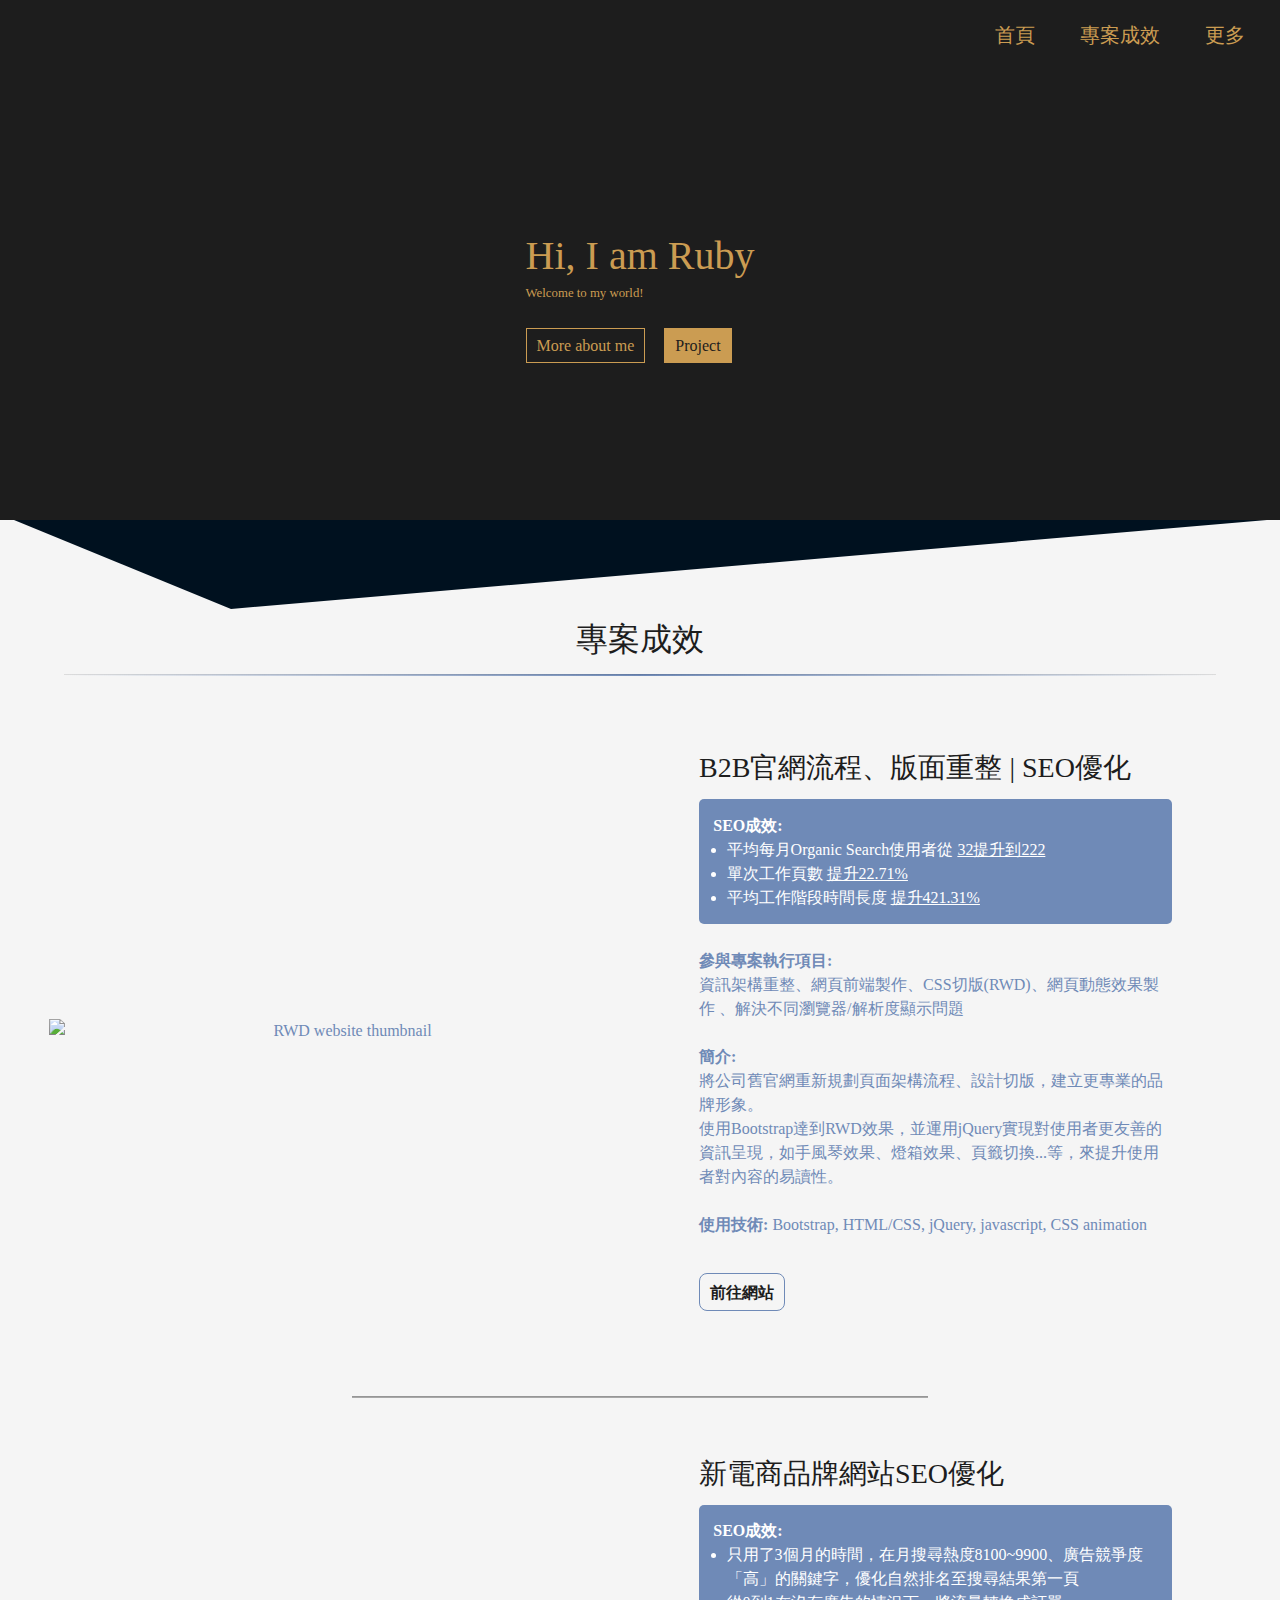
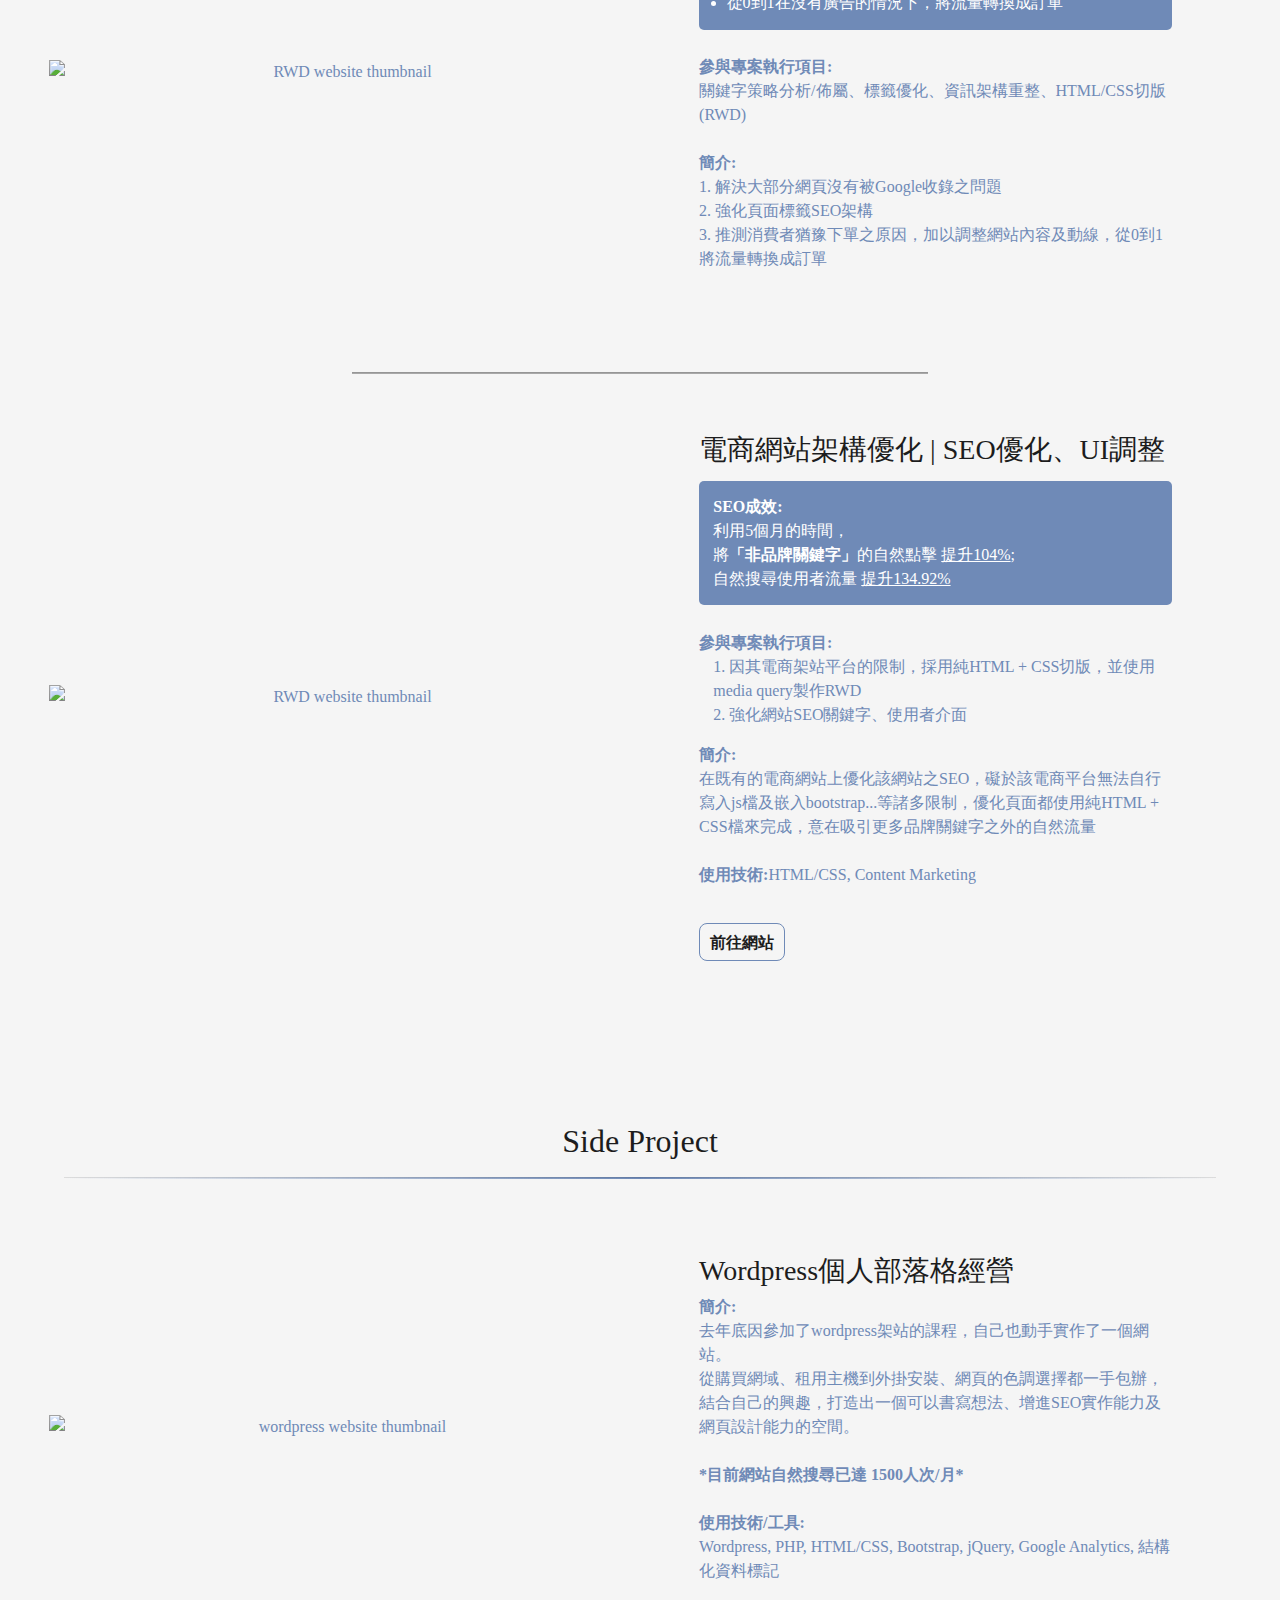
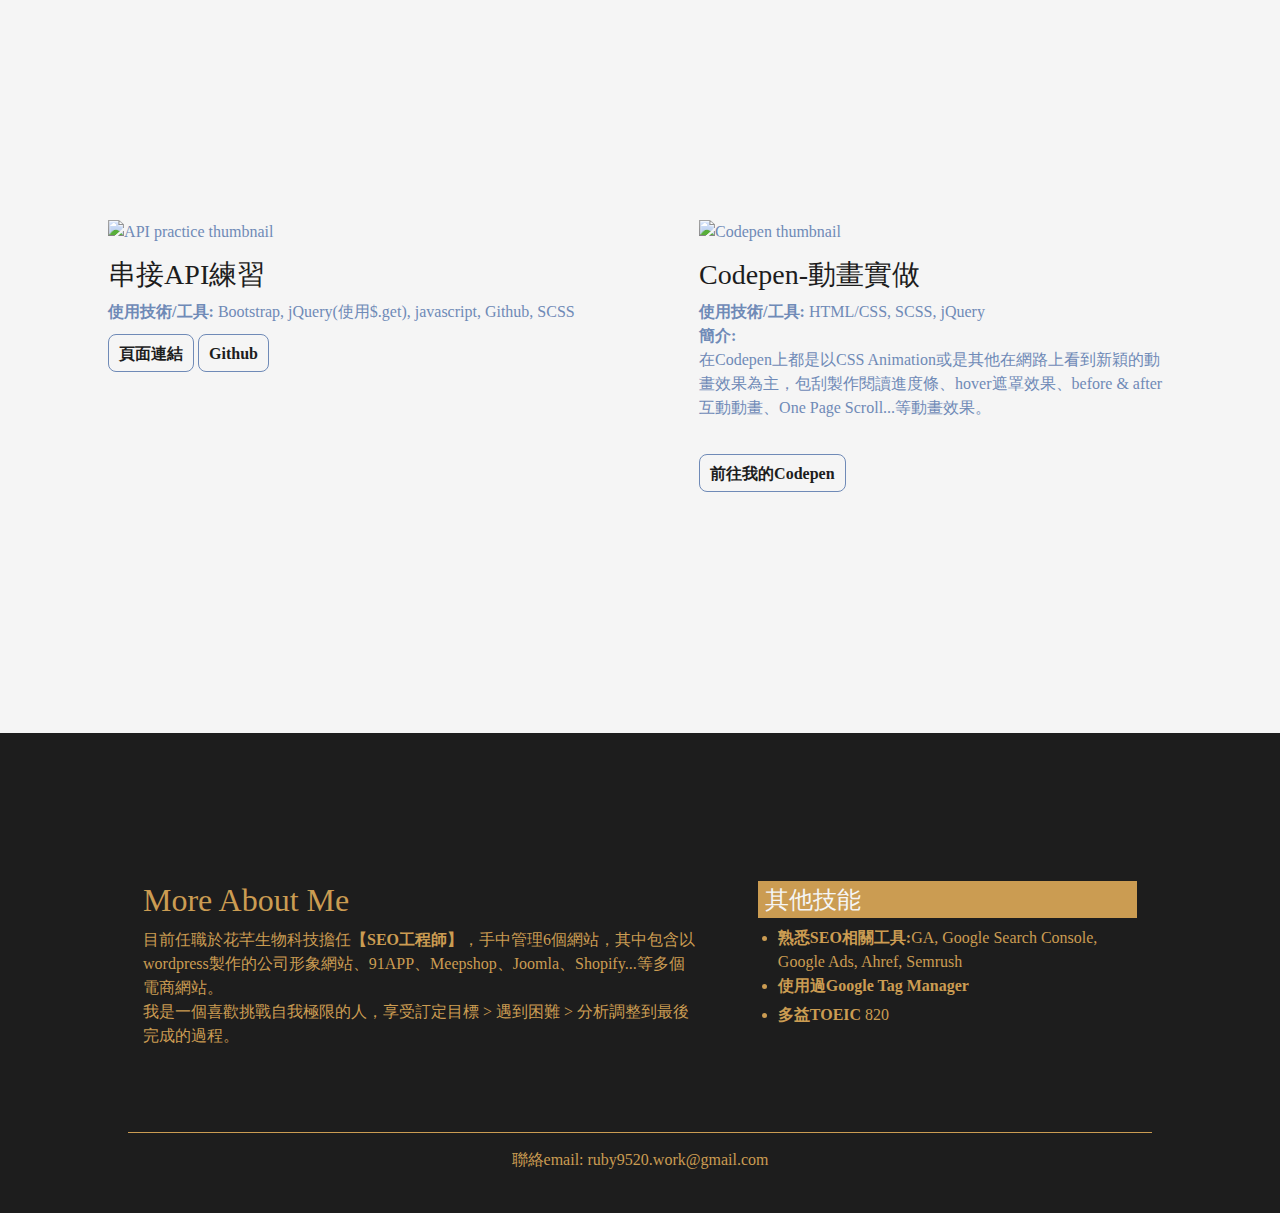
==== index.html @ 2014b1ea "shrink  content" ====
<!DOCTYPE html>
<html>
<meta name="viewport" content="width=device-width, initial-scale=1.0">
<link rel="stylesheet" href="https://cdnjs.cloudflare.com/ajax/libs/twitter-bootstrap/4.1.3/css/bootstrap.min.css">
<link rel="stylesheet" type="text/css" href="css/style.css">
<title>Ruby Kao's Porfolio</title>
<link rel="stylesheet" href="https://use.fontawesome.com/releases/v5.0.9/css/all.css"
	integrity="sha384-5SOiIsAziJl6AWe0HWRKTXlfcSHKmYV4RBF18PPJ173Kzn7jzMyFuTtk8JA7QQG1" crossorigin="anonymous">
</link>
<script src="https://ajax.googleapis.com/ajax/libs/jquery/3.5.1/jquery.min.js"></script>
<script src="js/custom.js"></script>

<body>
	<div class="wrap">
		<div class="navigation">
			<ul>
				<li><a href="#intro">首頁</a></li>
				<li><a href="#skill">專案成效</a></li>
				<li><a href="#more">更多</a></li>
			</ul>
		</div>
		<div class="intro" id="intro">
			<svg class="svg-snowscene" xmlns="http://www.w3.org/2000/svg">
				<line class="snow" />
				<line class="snow" />
				<line class="snow" />
				<line class="snow" />
				<line class="snow" />
				<line class="snow" />
				<line class="snow" />
				<line class="snow" />
				<line class="snow" />
				<line class="snow" />
				<line class="snow" />
				<line class="snow" />
				<line class="snow" />
				<line class="snow" />
				<line class="snow" />
				<line class="snow" />
				<line class="snow" />
				<line class="snow" />
				<line class="snow" />
				<line class="snow" />
				<line class="snow" />
				<line class="snow" />
				<line class="snow" />
				<line class="snow" />
				<line class="snow" />
				<line class="snow" />
				<line class="snow" />
			</svg>
			<div class="pic"></div>
			<div class="content" style="z-index:5">
				<h1>Hi, I am <span>Ruby</span></h1>
				<small>Welcome to my world!</small>
				<div class="link">
					<a href="#more"><span>More about me</span></a>
					<a href="#skill"><span>Project</span></a>
				</div>
			</div>
			<div class="moon">
				<!--<img src="/images/mooon.png" />-->
			</div>
			<!-- <div class="trees">
				<img src="https://drive.google.com/uc?export=view&id=1eEHWQuYigVOf29bkPdmq1z8I42WBnAN2"
					alt="tree backround">
			</div> -->
		</div>
		<!--intro-->
		<!--skill-->
		<div class="skill row" id="skill">
			<!-- <div class="col-11 content">
				<h2>RWD網站建置 + 優化網站SEO</h2>
				<p>建立專業品牌形象的同時,也為網站帶來免成本、源源不絕的自然流量<br>
				我畢業於資訊管理學系,擅長於網頁製作切版、SEO優化</p>
			</div> -->
			<div class="row content" id="skill_bar" style="display:none">
				<div class="col-12">
					<h2>What I Have</h2>
				</div>
				<div class="col-sm-5 col-12">
					<div class="bar">
						<span title="bootstrap">B</span>
						<p id="p70"></p>
					</div>
					<div class="bar">
						<img src="https://drive.google.com/uc?export=view&id=1cQY8saOLNlry12c_JN8yeNYkheTM68vD"
							title="jQuery" alt="jQuery">
						<p id="p60"></p>
					</div>
					<div class="bar">
						<div>
							<i class="fab fa-css3-alt fa-2x" title="CSS" alt="css"></i>
						</div>
						<p id="p90"></p>
					</div>
				</div>
				<div class="col-sm-5 col-12">
					<div class="bar">
						<i class="fab fa-sass fa-2x" title="sass" alt="sass"></i>
						<p id="p50"></p>
					</div>
					<div class="bar">
						<div>
							<i class="fab fa-html5 fa-2x" title="html" alt="html"></i>
						</div>
						<p id="p90"></p>
					</div>
					<div class="bar">
						<img src="https://drive.google.com/uc?export=view&id=1xqAI8NNq_5HVTmov6iXBwFODlbbINvsz"
							alt="photoshop" title="photoshop">
						<p id="p70"></p>
					</div>
				</div>
			</div>
			<div class="col-12 content_work">
				<h2>專案成效</h2><hr>
				<div class="row" style="margin-bottom:2vw">
					<div class="col-lg-6 col-12">
						<!-- 圖片使用前後對比的動畫 -->
						<img src="https://drive.google.com/uc?export=view&id=1fS3qbUk_LsowmMkGy8WUSXXCfYAPTStT" alt="RWD website thumbnail" />
					</div>
					<div class="col-lg-6 col-12 content">
						<h3>B2B官網流程、版面重整 | SEO優化</h3>
						<div class="effect">
							<p style="margin-bottom:0">
								<strong>SEO成效: </strong>
							</p>
							<ul style="padding:0 3%;margin-bottom:0">
								<li>平均每月Organic Search使用者從 <u>32提升到222</u></li>
								<li>單次工作頁數 <u>提升22.71%</u></li>
								<li>平均工作階段時間長度 <u>提升421.31%</u></li>
							</ul>
						</div>

						<p>
							<strong>參與專案執行項目:</strong><br>資訊架構重整、網頁前端製作、CSS切版(RWD)、網頁動態效果製作 、解決不同瀏覽器/解析度顯示問題<br><br>
							<strong>簡介:</strong><br>
							將公司舊官網重新規劃頁面架構流程、設計切版，建立更專業的品牌形象。<br>
							使用Bootstrap達到RWD效果，並運用jQuery實現對使用者更友善的資訊呈現，如手風琴效果、燈箱效果、頁籤切換...等，來提升使用者對內容的易讀性。<br><br>
							<strong>使用技術:</strong> Bootstrap, HTML/CSS, jQuery, javascript, CSS animation
						</p>
 
						<a href="http://www.ezdupe.com.tw" target="_blank">
							<strong class="learn_more">前往網站</strong>
						</a>
					</div>
				</div>
				<hr class="short-divider">
				<div class="row" style="margin-bottom:2vw">
					<div class="col-lg-6 col-12">
						<img src="https://drive.google.com/uc?export=view&id=1UqXOPgwE9AoYsWkCpGdVI1xWUAJ0nYq1" alt="RWD website thumbnail" />
					</div>
					<div class="col-lg-6 col-12 content">
						<h3>新電商品牌網站SEO優化</h3>
						<div class="effect">
							<p style="margin-bottom:0">
								<strong>SEO成效: </strong>
							</p>
							<ul style="padding:0 3%;margin-bottom:0">
								<li>只用了3個月的時間，在月搜尋熱度8100~9900、廣告競爭度「高」的關鍵字，優化自然排名至搜尋結果第一頁</li>
								<li>從0到1在沒有廣告的情況下，將流量轉換成訂單</u></li>
							</ul>
						</div>
	
						<p>
							<strong>參與專案執行項目:</strong><br>關鍵字策略分析/佈屬、標籤優化、資訊架構重整、HTML/CSS切版(RWD)<br><br>
							<strong>簡介:</strong><br>
							1. 解決大部分網頁沒有被Google收錄之問題<br>
							2. 強化頁面標籤SEO架構 <br>
							3. 推測消費者猶豫下單之原因，加以調整網站內容及動線，從0到1將流量轉換成訂單
						</p>
					</div>
				</div>
				<hr class="short-divider">
				<div class="row">
					<div class="col-lg-6 col-12">
						<img src="https://drive.google.com/uc?export=view&id=14E_yZvJTruKZ6ak-v1um09iQJBxdqure" alt="RWD website thumbnail" />
					</div>
					<div class="col-lg-6 col-12 content">
						<h3>電商網站架構優化 | SEO優化、UI調整 </h3>
						<div class="effect">
							<p style="margin-bottom:0">
								<strong>SEO成效:</strong><br>
								利用5個月的時間，<br>
								將<b>「非品牌關鍵字」</b>的自然點擊 <u>提升104%</u>;<br>
								自然搜尋使用者流量 <u>提升134.92%</u> 
							</p> 
						</div>

						<p style="margin-bottom:0">
							<strong>參與專案執行項目:</strong><br>
						</p>
						<p style="padding:0 3%">
							1. 因其電商架站平台的限制，採用純HTML + CSS切版，並使用media query製作RWD<br>
							2. 強化網站SEO關鍵字、使用者介面
						</p>
						<p>
							<strong>簡介:</strong><br>
							在既有的電商網站上優化該網站之SEO，礙於該電商平台無法自行寫入js檔及嵌入bootstrap...等諸多限制，優化頁面都使用純HTML + CSS檔來完成，意在吸引更多品牌關鍵字之外的自然流量<br><br>
							<strong>使用技術:</strong>HTML/CSS, Content Marketing<br>
						</p>

						<a href="https://goodgod.tw" target="_blank">
							<strong class="learn_more">前往網站</strong>
						</a>
					</div>
				</div>
			</div>
			<div class="col-12 content_work">
				<h2>Side Project</h2><hr>
				<div class="row">
					<div class="col-lg-6 col-12">
						<img src="https://drive.google.com/uc?export=view&id=1__Lt4PUfnlsXfzdTKdxazQhLukvqKjK5" alt="wordpress website thumbnail" />
					</div>
					<div class="col-lg-6 col-12 content">
						<h3>Wordpress個人部落格經營</h3>
						<p>
							<strong>簡介:</strong><br>
							去年底因參加了wordpress架站的課程，自己也動手實作了一個網站。<br>
							從購買網域、租用主機到外掛安裝、網頁的色調選擇都一手包辦，結合自己的興趣，打造出一個可以書寫想法、增進SEO實作能力及網頁設計能力的空間。
							<br><br>
							<strong>*目前網站自然搜尋已達 1500人次/月*</strong><br><br>
							<strong>使用技術/工具:</strong> <br>
							Wordpress, PHP, HTML/CSS, Bootstrap, jQuery, Google Analytics, 結構化資料標記 <br>
							<!-- <a href="https://search4labs.com" target="_blank"><strong class="learn_more">了解更多</strong></a> -->
						</p>
					</div>
				</div>
				<div class="row two_column">
					<div class="col-lg-6 col-md-12">
						<img src="https://drive.google.com/uc?export=view&id=1Q4RzWXE0jasQdRUBvQqr4Uk25t3JRcQs" alt="API practice thumbnail" />
						<div class="content">
							<h3>串接API練習</h3>
							<p>
								<strong>使用技術/工具:</strong>
								Bootstrap, jQuery(使用$.get), javascript, Github, SCSS
								<br>
								<a href="https://ruby9520.github.io/project_API_practice/" target="_blank">
									<strong class="learn_more">頁面連結</strong>
								</a>
								<a href="https://github.com/Ruby9520/project_API_practice" target="_blank">
									<strong class="learn_more">Github</strong>
								</a>
							</p>
						</div>
					</div>
					<div class="col-lg-6 col-md-12">
						<img src="https://drive.google.com/uc?export=view&id=1UPBiu5TI80p6tMGJPdDfFW9mWodDSyhj" alt="Codepen thumbnail">
						<div class="content">
							<h3>Codepen-動畫實做</h3>
							<p>
								<strong>使用技術/工具:</strong> 
								HTML/CSS, SCSS, jQuery<br>
								<strong>簡介:</strong><br>
								在Codepen上都是以CSS Animation或是其他在網路上看到新穎的動畫效果為主，包刮製作閱讀進度條、hover遮罩效果、before & after互動動畫、One Page Scroll...等動畫效果。<br>
								<br>
								<a href="https://codepen.io/Rog95" target="_blank">
									<strong class="learn_more">前往我的Codepen</strong>
								</a>
							</p>
						</div>
					</div>
				</div>
			</div>
		</div>
		<!--skill-->
		<div class="more row" id="more">
			<div class="col-md-7 content">
				<h2>More About Me</h2>
				<!-- 我是一個喜歡挑戰自我極限的人，享受訂定目標> 失敗> 調整到最後完成的過程，
				在大學時期我曾經從一個勝率只有40%的羽球比賽中，經過不斷的精進，將勝率提高到80%。
				<br>曾挑戰過單車環島、玉山前峰登頂，在每一次的挑戰中挑戰自己的極限。 -->
				目前任職於花芊生物科技擔任<b>【SEO工程師】</b>，手中管理6個網站，其中包含以wordpress製作的公司形象網站、91APP、Meepshop、Joomla、Shopify...等多個電商網站。
				<br>
				我是一個喜歡挑戰自我極限的人，享受訂定目標 > 遇到困難 > 分析調整到最後完成的過程。
			</div>
			<div class="col-md-5 content">
				<h4>其他技能</h4>
				<ul>
					<li><b>熟悉SEO相關工具:</b>GA, Google Search Console, Google Ads, Ahref, Semrush</li>
					<li><b>使用過Google Tag Manager</b></li>
					<li><b>多益TOEIC</b> 820</li>
				</ul>
			</div>
			<div class="col-12">
				<p>聯絡email: ruby9520.work@gmail.com</p>
			</div>
		</div>
	</div>
	<!--wrap-->
</body>

</html>
---- css/style.css ----
/* background: #011627;font-color:#8e6421;second background:#f5f5f5;font-hover:#690500; background_bottom:#6F8AB7*/
body {
  overflow-x: hidden; }

* {
  margin: 0;
  padding: 0;
  list-decoration: none;
  font-family: Lucida Console; }

.wrap {
  margin: 0;
  background: #1d1d1d;
  /*background:linear-gradient(to bottom, #568fa0, #001120 33%,  #001120 50%, #568fa0);*/ }

svg {
  position: absolute;
  top: 0;
  width: 100%;
  z-index: 1; }

a:hover {
  text-decoration: none !important; }

.navigation {
  color: #cb9c52;
  font-size: 20px;
  background-color: transparent;
  width: 100%;
  right: 0; }
  .navigation ul {
    text-align: right;
    margin-bottom: 0;
    margin-right: 15px; }
  .navigation li {
    margin: 20px;
    display: inline-block; }
    .navigation li:hover a:after, .navigation li:hover a:before {
      width: 100%; }
  .navigation a {
    color: #cb9c52;
    position: relative;
    padding: 5px 0; }
    .navigation a:hover {
      text-decoration: none;
      color: #cb9c52; }
    .navigation a:after, .navigation a:before {
      width: 0;
      content: "";
      height: 1px;
      background-color: #cb9c52;
      position: absolute;
      transition: width .2s; }
    .navigation a:before {
      top: 0;
      left: 0; }
    .navigation a:after {
      bottom: 0;
      right: 0; }

h1 {
  animation: slideIn-left 2s ease;
  white-space: nowrap;
  margin-bottom: 0px; }

small {
  animation: slideIn_right 2s ease;
  white-space: nowrap; }

.navigation.offtop {
  position: fixed;
  background: #1d1d1d;
  color: #cb9c52;
  height: 60px;
  z-index: 7;
  transition: .3s; }
  .navigation.offtop > ul {
    padding-top: 5px; }

.navigation.offtop a:hover {
  color: #ab987a; }

.intro {
  color: #cb9c52;
  display: flex;
  align-items: center;
  justify-content: center;
  min-height: 450px;
  width: 100%;
  position: relative;
  overflow: hidden; }
  .intro .link {
    margin-top: 30px; }
    .intro .link > a {
      margin-right: 15px;
      padding: 8px 10px;
      border: 1px solid #cb9c52;
      transition: all .5s;
      color: #cb9c52; }
      .intro .link > a:nth-of-type(2) {
        background: #cb9c52;
        color: #1d1d1d; }
      .intro .link > a:hover {
        box-shadow: 0px 0px 6px 1px #cb9c52 !important;
        transform: translateY(-5px); }
  .intro > .moon {
    position: fixed;
    left: 0;
    display: none;
    top: 200px;
    z-index: 0; }
    .intro > .moon:after {
      position: absolute;
      width: 200px;
      height: 200px;
      border-radius: 50%;
      content: "";
      background: #f5f5f5;
      box-shadow: 4px 4px 12px 4px #86bade80;
      left: -12px;
      animation: move 2s ease; }
  .intro > .trees {
    position: absolute;
    bottom: 0;
    max-height: 150px;
    width: 100%;
    z-index: 5; }
    .intro > .trees img {
      width: 100%; }

.skill {
  background: #f5f5f5;
  padding: 5%;
  display: flex;
  justify-content: space-around;
  text-align: center;
  position: relative;
  z-index: 2;
  padding-top: 100px; }
  .skill h2 {
    color: #1d1d1d; }
  .skill .bar {
    margin: 5px 0;
    align-items: flex-end;
    display: flex; }
    .skill .bar img, .skill .bar i, .skill .bar div {
      width: 40px;
      height: 32px; }
    .skill .bar:first-child span {
      width: 40px;
      height: 32px;
      font-size: 23px;
      border: 1px solid;
      border-radius: 8px; }
    .skill .bar p {
      display: inline-block;
      width: 0;
      height: 5px;
      background-color: #cb9c52;
      margin-left: 10px;
      border-radius: 5px; }
  .skill > .content_work {
    color: #6F8AB7; }
    .skill > .content_work .effect {
      width: 100%;
      border-radius: 5px;
      padding: 3%;
      color: #fff;
      margin: 0.5vw 0 2vw;
      background: #6F8AB7; }
    .skill > .content_work .two_column > div {
      flex-direction: column;
      align-items: flex-start;
      text-align: left;
      padding: 5% !important; }
      .skill > .content_work .two_column > div .content {
        width: 100%; }
      .skill > .content_work .two_column > div img {
        padding-bottom: 3%; }
    .skill > .content_work .short-divider {
      background: #a8a8a8;
      width: 50%;
      margin: auto; }
    .skill > .content_work > hr {
      height: 1px;
      background: linear-gradient(to right, rgba(0, 0, 0, 0), #6F8AB7, rgba(0, 0, 0, 0)); }
    .skill > .content_work > .row {
      margin-bottom: 8vw; }
      .skill > .content_work > .row > div {
        padding: 5% 0;
        width: 100%;
        display: flex;
        align-items: center; }
        .skill > .content_work > .row > div:nth-of-type(2) {
          padding: 5%; }
        .skill > .content_work > .row > div.content {
          text-align: left;
          flex-direction: column;
          justify-content: center;
          align-items: flex-start;
          text-align: left; }
          .skill > .content_work > .row > div.content a {
            display: block;
            margin-top: 10px; }
        .skill > .content_work > .row > div img {
          width: 100%; }
        .skill > .content_work > .row > div h3 {
          width: 100%;
          color: #1d1d1d; }
  .skill > .content {
    padding: 5vw 20px 8vw;
    margin: 50px auto;
    color: #6F8AB7; }
    .skill > .content:nth-child(2) {
      background: none;
      width: 100%;
      justify-content: center; }
      .skill > .content:nth-child(2) h2 {
        text-align: center;
        white-space: normal;
        margin-bottom: 30px;
        color: #1d1d1d; }
    .skill > .content:nth-child(3) {
      color: #6F8AB7;
      flex-direction: column;
      align-items: flex-start; }
      .skill > .content:nth-child(3) h2 {
        color: #1d1d1d; }
    .skill > .content > hr {
      height: 1px;
      background: linear-gradient(to right, rgba(0, 0, 0, 0), #6F8AB7, rgba(0, 0, 0, 0)); }
  .skill:after {
    content: "";
    position: absolute;
    top: 0px;
    border-top: solid 7vw #00111f;
    border-left: solid 17vw transparent;
    border-right: solid 81vw transparent; }

.more {
  padding: 10% 10% 2%;
  color: #cb9c52;
  display: flex;
  background: #1d1d1d;
  position: relative;
  z-index: 2; }
  .more .content {
    padding: 20px 30px; }
  .more img {
    max-width: 350px; }
  .more h4 {
    background: #cb9c52;
    color: #f5f5f5;
    padding: 5px 7px 3px; }
  .more ul {
    padding-left: 20px; }
    .more ul li:nth-of-type(odd) {
      margin-top: 5px; }
  .more .col-12 {
    margin-top: 5vw;
    text-align: center; }
    .more .col-12 > p {
      padding: 15px 5% 0;
      border-top: 1px solid #cb9c52; }

.learn_more {
  border: 1px solid #6F8AB7;
  border-radius: 8px;
  padding: 7px 10px 5px;
  color: #1d1d1d;
  display: inline-block;
  margin-top: 10px; }
  .learn_more:hover {
    color: #f5f5f5;
    background: #6F8AB7;
    border: none; }

.svg-snowscene {
  width: 100%;
  height: 100vh; }

.snow {
  animation-duration: 3s;
  animation-iteration-count: infinite;
  animation-timing-function: ease-out; }
  .snow:nth-child(2n) {
    animation-delay: 1.5s; }
  .snow:nth-child(3n) {
    animation-delay: 2.3s;
    animation-duration: 3.3s; }
  .snow:nth-child(4n) {
    animation-delay: 0.8s;
    animation-duration: 3.2s; }
  .snow:nth-child(5n) {
    animation-delay: 2s;
    animation-duration: 2s; }

/*animation*/
@keyframes snowing {
  0% {
    fill-opacity: 1; }
  100% {
    fill-opacity: 0;
    transform: translateX(50vw); } }
@keyframes slideIn-left {
  from {
    margin-right: -900px; }
  to {
    margin-left: 0; } }
@keyframes slideIn_right {
  from {
    margin-left: -900px; }
  to {
    margin-right: 0; } }
@keyframes move {
  0% {
    transform: translateY(200px); }
  100% {
    transform: translateY(0px); } }
@media screen and (max-width: 992px) {
  .skill > .content_work > .row > div {
    padding: 5%; } }

/*# sourceMappingURL=style.css.map */
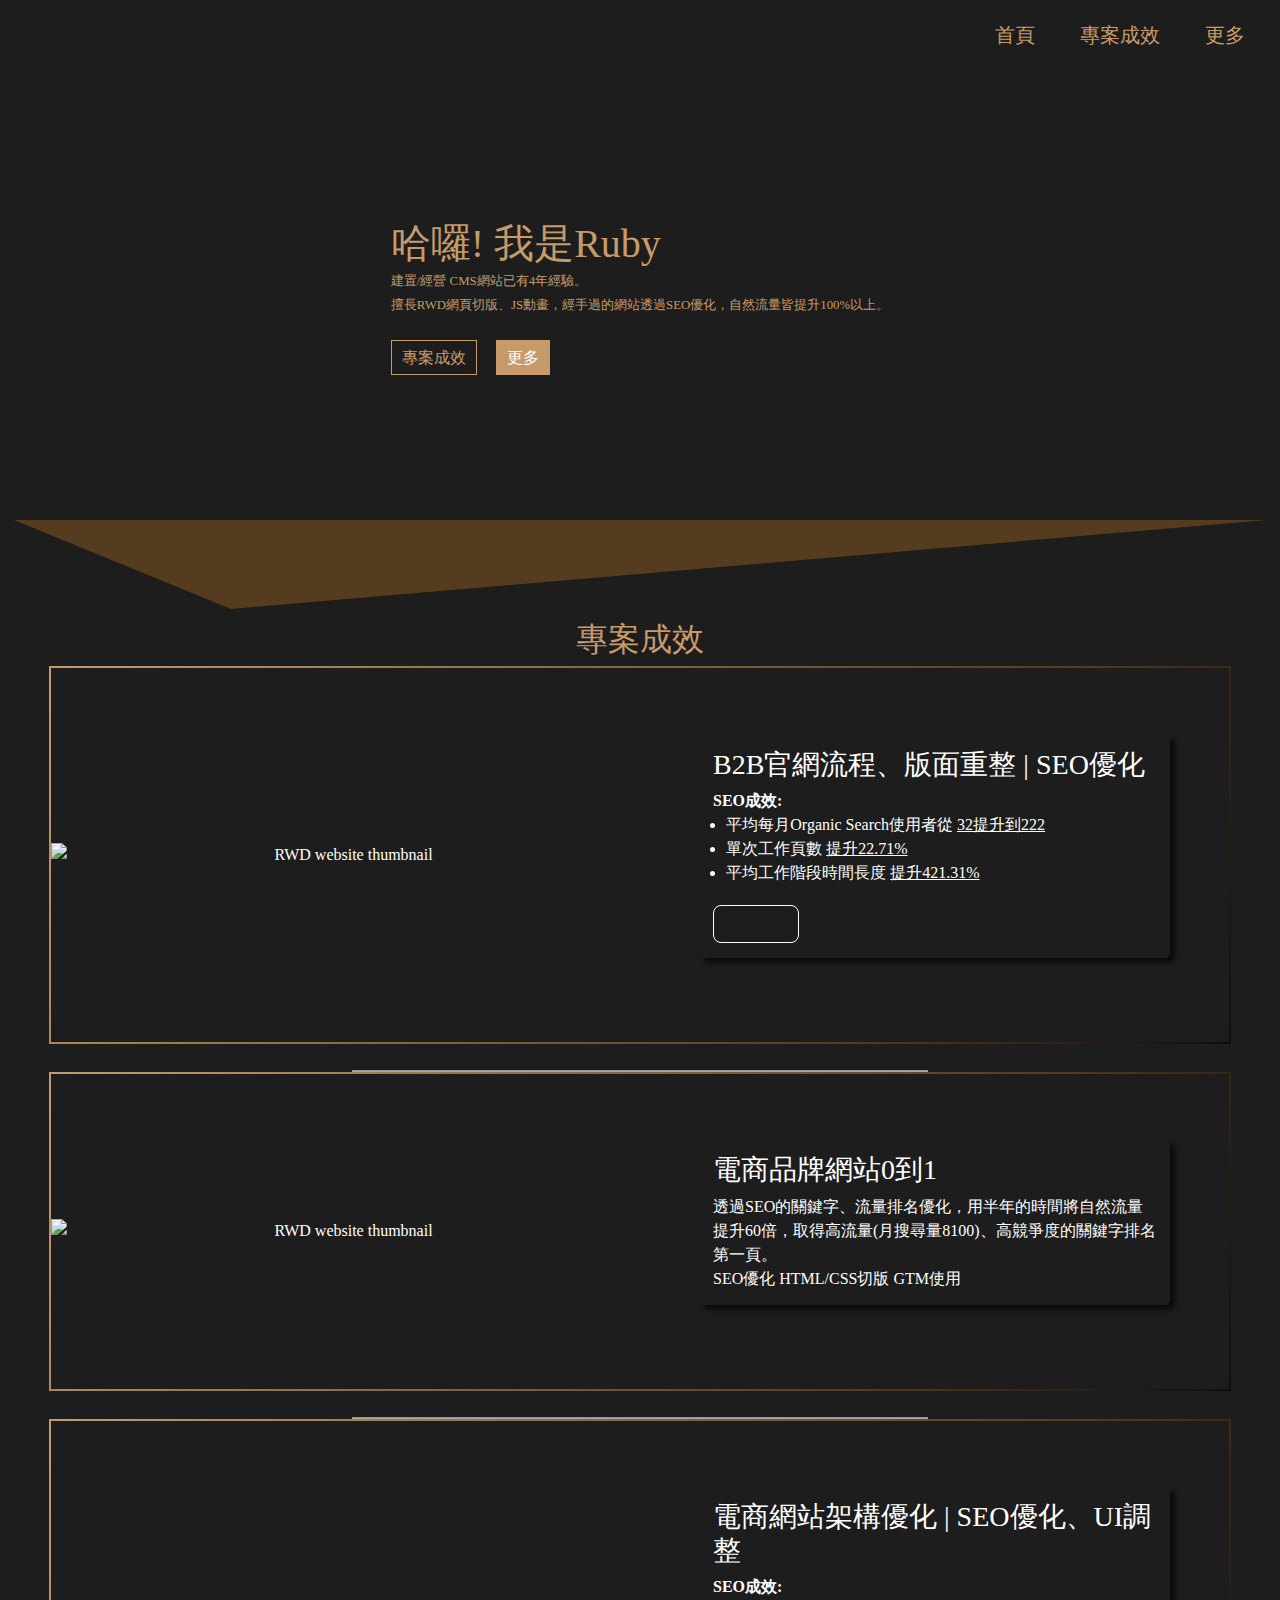
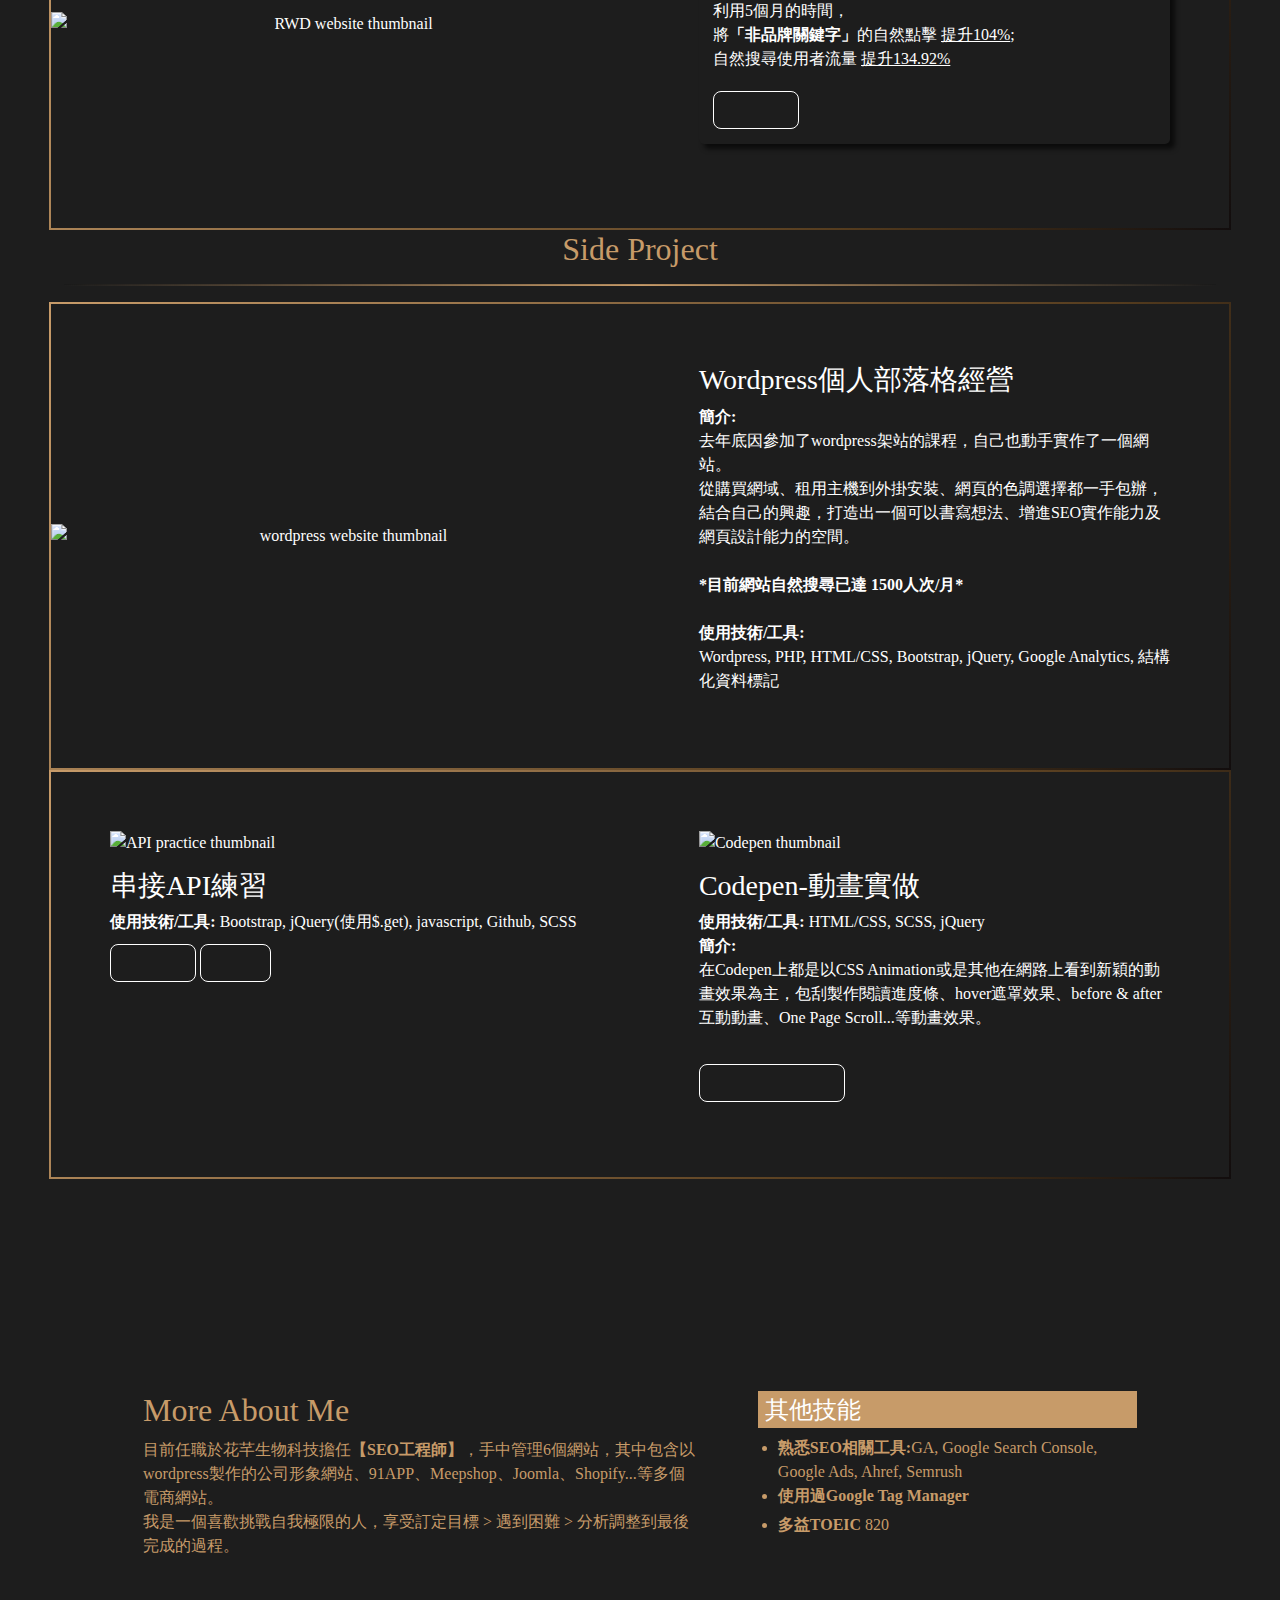
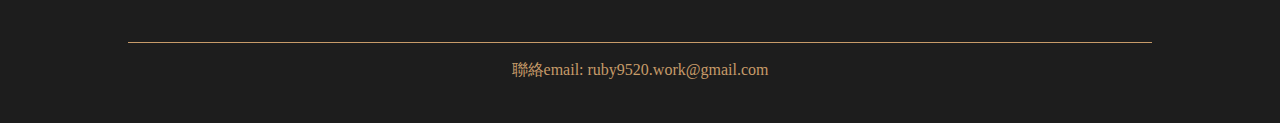
==== commit aec08706: "shorten content & modify css" ====
--- a/index.html
+++ b/index.html
@@ -51,11 +51,13 @@
 			</svg>
 			<div class="pic"></div>
 			<div class="content" style="z-index:5">
-				<h1>Hi, I am <span>Ruby</span></h1>
-				<small>Welcome to my world!</small>
+				<h1>哈囉! 我是<span>Ruby</span></h1>
+				<small>建置/經營 CMS網站已有4年經驗。<br>
+				擅長RWD網頁切版、JS動畫，經手過的網站透過SEO優化，自然流量皆提升100%以上。
+				</small>
 				<div class="link">
-					<a href="#more"><span>More about me</span></a>
-					<a href="#skill"><span>Project</span></a>
+					<a href="#skill"><span>專案成效</span></a>
+					<a href="#more"><span>更多</span></a>
 				</div>
 			</div>
 			<div class="moon">
@@ -114,15 +116,15 @@
 				</div>
 			</div>
 			<div class="col-12 content_work">
-				<h2>專案成效</h2><hr>
+				<h2>專案成效</h2>
 				<div class="row" style="margin-bottom:2vw">
 					<div class="col-lg-6 col-12">
 						<!-- 圖片使用前後對比的動畫 -->
 						<img src="https://drive.google.com/uc?export=view&id=1fS3qbUk_LsowmMkGy8WUSXXCfYAPTStT" alt="RWD website thumbnail" />
 					</div>
 					<div class="col-lg-6 col-12 content">
-						<h3>B2B官網流程、版面重整 | SEO優化</h3>
 						<div class="effect">
+							<h3>B2B官網流程、版面重整 | SEO優化</h3>
 							<p style="margin-bottom:0">
 								<strong>SEO成效: </strong>
 							</p>
@@ -131,19 +133,11 @@
 								<li>單次工作頁數 <u>提升22.71%</u></li>
 								<li>平均工作階段時間長度 <u>提升421.31%</u></li>
 							</ul>
+							<a href="http://www.ezdupe.com.tw" target="_blank">
+								<strong class="learn_more">前往網站</strong>
+							</a>
 						</div>
 
-						<p>
-							<strong>參與專案執行項目:</strong><br>資訊架構重整、網頁前端製作、CSS切版(RWD)、網頁動態效果製作 、解決不同瀏覽器/解析度顯示問題<br><br>
-							<strong>簡介:</strong><br>
-							將公司舊官網重新規劃頁面架構流程、設計切版，建立更專業的品牌形象。<br>
-							使用Bootstrap達到RWD效果，並運用jQuery實現對使用者更友善的資訊呈現，如手風琴效果、燈箱效果、頁籤切換...等，來提升使用者對內容的易讀性。<br><br>
-							<strong>使用技術:</strong> Bootstrap, HTML/CSS, jQuery, javascript, CSS animation
-						</p>
- 
-						<a href="http://www.ezdupe.com.tw" target="_blank">
-							<strong class="learn_more">前往網站</strong>
-						</a>
 					</div>
 				</div>
 				<hr class="short-divider">
@@ -152,24 +146,17 @@
 						<img src="https://drive.google.com/uc?export=view&id=1UqXOPgwE9AoYsWkCpGdVI1xWUAJ0nYq1" alt="RWD website thumbnail" />
 					</div>
 					<div class="col-lg-6 col-12 content">
-						<h3>新電商品牌網站SEO優化</h3>
 						<div class="effect">
+							<h3>電商品牌網站0到1</h3>
 							<p style="margin-bottom:0">
-								<strong>SEO成效: </strong>
-							</p>
-							<ul style="padding:0 3%;margin-bottom:0">
-								<li>只用了3個月的時間，在月搜尋熱度8100~9900、廣告競爭度「高」的關鍵字，優化自然排名至搜尋結果第一頁</li>
-								<li>從0到1在沒有廣告的情況下，將流量轉換成訂單</u></li>
-							</ul>
-						</div>
-	
-						<p>
-							<strong>參與專案執行項目:</strong><br>關鍵字策略分析/佈屬、標籤優化、資訊架構重整、HTML/CSS切版(RWD)<br><br>
-							<strong>簡介:</strong><br>
-							1. 解決大部分網頁沒有被Google收錄之問題<br>
-							2. 強化頁面標籤SEO架構 <br>
-							3. 推測消費者猶豫下單之原因，加以調整網站內容及動線，從0到1將流量轉換成訂單
-						</p>
+								透過SEO的關鍵字、流量排名優化，用半年的時間將自然流量提升60倍，取得高流量(月搜尋量8100)、高競爭度的關鍵字排名第一頁。
+							</p>
+							<div class="tag">
+								<span>SEO優化</span>
+								<span>HTML/CSS切版</span>
+								<span>GTM使用</span>
+							</div>
+						</div>
 					</div>
 				</div>
 				<hr class="short-divider">
@@ -178,32 +165,19 @@
 						<img src="https://drive.google.com/uc?export=view&id=14E_yZvJTruKZ6ak-v1um09iQJBxdqure" alt="RWD website thumbnail" />
 					</div>
 					<div class="col-lg-6 col-12 content">
-						<h3>電商網站架構優化 | SEO優化、UI調整 </h3>
 						<div class="effect">
+							<h3>電商網站架構優化 | SEO優化、UI調整 </h3>
 							<p style="margin-bottom:0">
 								<strong>SEO成效:</strong><br>
 								利用5個月的時間，<br>
 								將<b>「非品牌關鍵字」</b>的自然點擊 <u>提升104%</u>;<br>
 								自然搜尋使用者流量 <u>提升134.92%</u> 
 							</p> 
-						</div>
-
-						<p style="margin-bottom:0">
-							<strong>參與專案執行項目:</strong><br>
-						</p>
-						<p style="padding:0 3%">
-							1. 因其電商架站平台的限制，採用純HTML + CSS切版，並使用media query製作RWD<br>
-							2. 強化網站SEO關鍵字、使用者介面
-						</p>
-						<p>
-							<strong>簡介:</strong><br>
-							在既有的電商網站上優化該網站之SEO，礙於該電商平台無法自行寫入js檔及嵌入bootstrap...等諸多限制，優化頁面都使用純HTML + CSS檔來完成，意在吸引更多品牌關鍵字之外的自然流量<br><br>
-							<strong>使用技術:</strong>HTML/CSS, Content Marketing<br>
-						</p>
-
-						<a href="https://goodgod.tw" target="_blank">
-							<strong class="learn_more">前往網站</strong>
-						</a>
+							
+							<a href="https://goodgod.tw" target="_blank">
+								<strong class="learn_more">前往網站</strong>
+							</a>
+						</div>
 					</div>
 				</div>
 			</div>
--- a/css/style.css
+++ b/css/style.css
@@ -23,7 +23,7 @@
   text-decoration: none !important; }
 
 .navigation {
-  color: #cb9c52;
+  color: #c79b69;
   font-size: 20px;
   background-color: transparent;
   width: 100%;
@@ -38,17 +38,17 @@
     .navigation li:hover a:after, .navigation li:hover a:before {
       width: 100%; }
   .navigation a {
-    color: #cb9c52;
+    color: #c79b69;
     position: relative;
     padding: 5px 0; }
     .navigation a:hover {
       text-decoration: none;
-      color: #cb9c52; }
+      color: #c79b69; }
     .navigation a:after, .navigation a:before {
       width: 0;
       content: "";
       height: 1px;
-      background-color: #cb9c52;
+      background-color: #c79b69;
       position: absolute;
       transition: width .2s; }
     .navigation a:before {
@@ -70,7 +70,7 @@
 .navigation.offtop {
   position: fixed;
   background: #1d1d1d;
-  color: #cb9c52;
+  color: #c79b69;
   height: 60px;
   z-index: 7;
   transition: .3s; }
@@ -81,7 +81,7 @@
   color: #ab987a; }
 
 .intro {
-  color: #cb9c52;
+  color: #c79b69;
   display: flex;
   align-items: center;
   justify-content: center;
@@ -94,14 +94,14 @@
     .intro .link > a {
       margin-right: 15px;
       padding: 8px 10px;
-      border: 1px solid #cb9c52;
+      border: 1px solid #c79b69;
       transition: all .5s;
-      color: #cb9c52; }
+      color: #c79b69; }
       .intro .link > a:nth-of-type(2) {
-        background: #cb9c52;
-        color: #1d1d1d; }
+        background: #c79b69;
+        color: #fff; }
       .intro .link > a:hover {
-        box-shadow: 0px 0px 6px 1px #cb9c52 !important;
+        box-shadow: 0px 0px 6px 1px #c79b69 !important;
         transform: translateY(-5px); }
   .intro > .moon {
     position: fixed;
@@ -129,7 +129,7 @@
       width: 100%; }
 
 .skill {
-  background: #f5f5f5;
+  background: #1d1d1d;
   padding: 5%;
   display: flex;
   justify-content: space-around;
@@ -138,7 +138,7 @@
   z-index: 2;
   padding-top: 100px; }
   .skill h2 {
-    color: #1d1d1d; }
+    color: #c79b69; }
   .skill .bar {
     margin: 5px 0;
     align-items: flex-end;
@@ -156,18 +156,20 @@
       display: inline-block;
       width: 0;
       height: 5px;
-      background-color: #cb9c52;
+      background-color: #c79b69;
       margin-left: 10px;
       border-radius: 5px; }
   .skill > .content_work {
-    color: #6F8AB7; }
+    color: #fff;
+    max-width: 1440px; }
     .skill > .content_work .effect {
       width: 100%;
       border-radius: 5px;
       padding: 3%;
       color: #fff;
       margin: 0.5vw 0 2vw;
-      background: #6F8AB7; }
+      background: #1d1d1d;
+      box-shadow: 5px 5px 5px rgba(0, 0, 0, 0.619); }
     .skill > .content_work .two_column > div {
       flex-direction: column;
       align-items: flex-start;
@@ -183,9 +185,11 @@
       margin: auto; }
     .skill > .content_work > hr {
       height: 1px;
-      background: linear-gradient(to right, rgba(0, 0, 0, 0), #6F8AB7, rgba(0, 0, 0, 0)); }
+      background: linear-gradient(to right, rgba(0, 0, 0, 0), #c79b69, rgba(0, 0, 0, 0)); }
     .skill > .content_work > .row {
-      margin-bottom: 8vw; }
+      border: 2px solid;
+      border-image-source: linear-gradient(301deg, #120d0d 0%, #553c1e 27%, #c79b69 100%);
+      border-image-slice: 1; }
       .skill > .content_work > .row > div {
         padding: 5% 0;
         width: 100%;
@@ -206,11 +210,11 @@
           width: 100%; }
         .skill > .content_work > .row > div h3 {
           width: 100%;
-          color: #1d1d1d; }
+          color: #fff; }
   .skill > .content {
     padding: 5vw 20px 8vw;
     margin: 50px auto;
-    color: #6F8AB7; }
+    color: #fff; }
     .skill > .content:nth-child(2) {
       background: none;
       width: 100%;
@@ -221,25 +225,25 @@
         margin-bottom: 30px;
         color: #1d1d1d; }
     .skill > .content:nth-child(3) {
-      color: #6F8AB7;
+      color: #fff;
       flex-direction: column;
       align-items: flex-start; }
       .skill > .content:nth-child(3) h2 {
         color: #1d1d1d; }
     .skill > .content > hr {
       height: 1px;
-      background: linear-gradient(to right, rgba(0, 0, 0, 0), #6F8AB7, rgba(0, 0, 0, 0)); }
+      background: linear-gradient(to right, rgba(0, 0, 0, 0), #c79b69, rgba(0, 0, 0, 0)); }
   .skill:after {
     content: "";
     position: absolute;
     top: 0px;
-    border-top: solid 7vw #00111f;
+    border-top: solid 7vw #553c1e;
     border-left: solid 17vw transparent;
     border-right: solid 81vw transparent; }
 
 .more {
   padding: 10% 10% 2%;
-  color: #cb9c52;
+  color: #c79b69;
   display: flex;
   background: #1d1d1d;
   position: relative;
@@ -249,8 +253,8 @@
   .more img {
     max-width: 350px; }
   .more h4 {
-    background: #cb9c52;
-    color: #f5f5f5;
+    background: #c79b69;
+    color: #fff;
     padding: 5px 7px 3px; }
   .more ul {
     padding-left: 20px; }
@@ -261,18 +265,18 @@
     text-align: center; }
     .more .col-12 > p {
       padding: 15px 5% 0;
-      border-top: 1px solid #cb9c52; }
+      border-top: 1px solid #c79b69; }
 
 .learn_more {
-  border: 1px solid #6F8AB7;
+  border: 1px solid #fff;
   border-radius: 8px;
   padding: 7px 10px 5px;
   color: #1d1d1d;
   display: inline-block;
   margin-top: 10px; }
   .learn_more:hover {
-    color: #f5f5f5;
-    background: #6F8AB7;
+    color: #fff;
+    background: #fff;
     border: none; }
 
 .svg-snowscene {
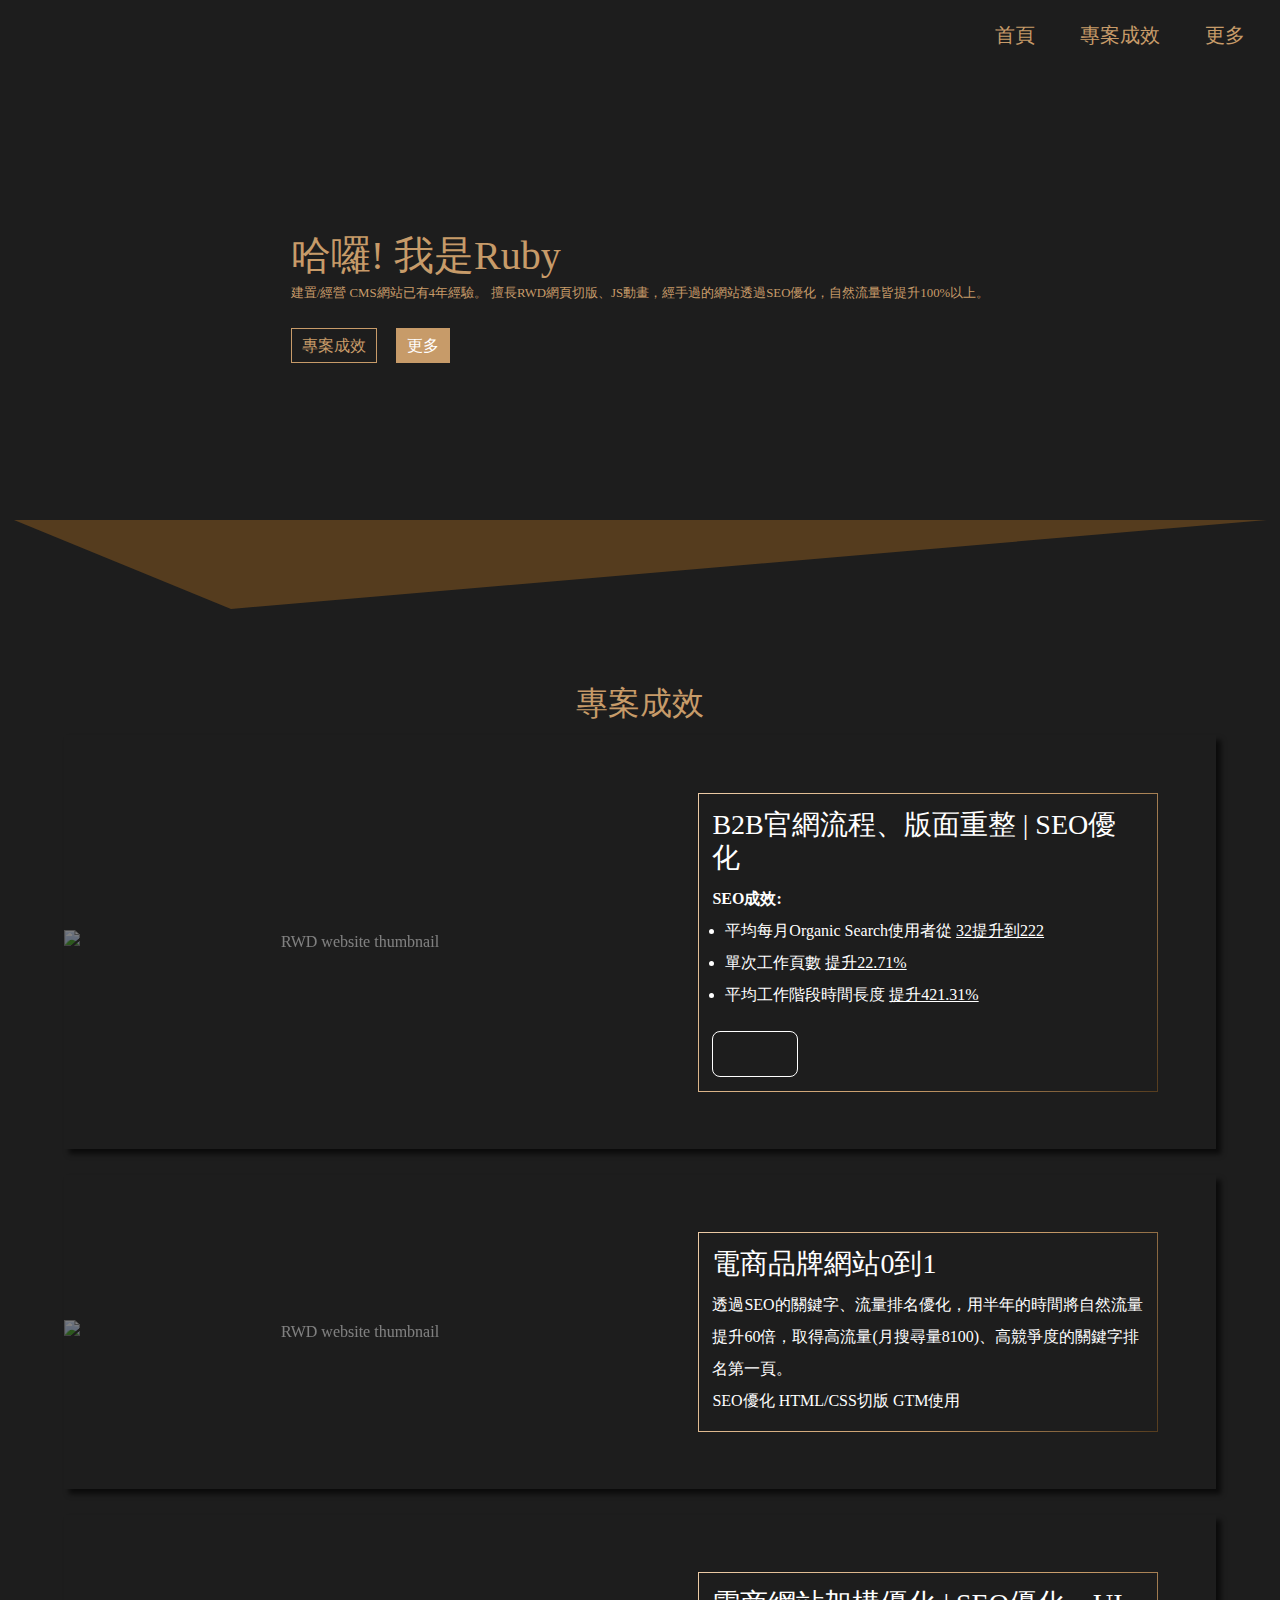
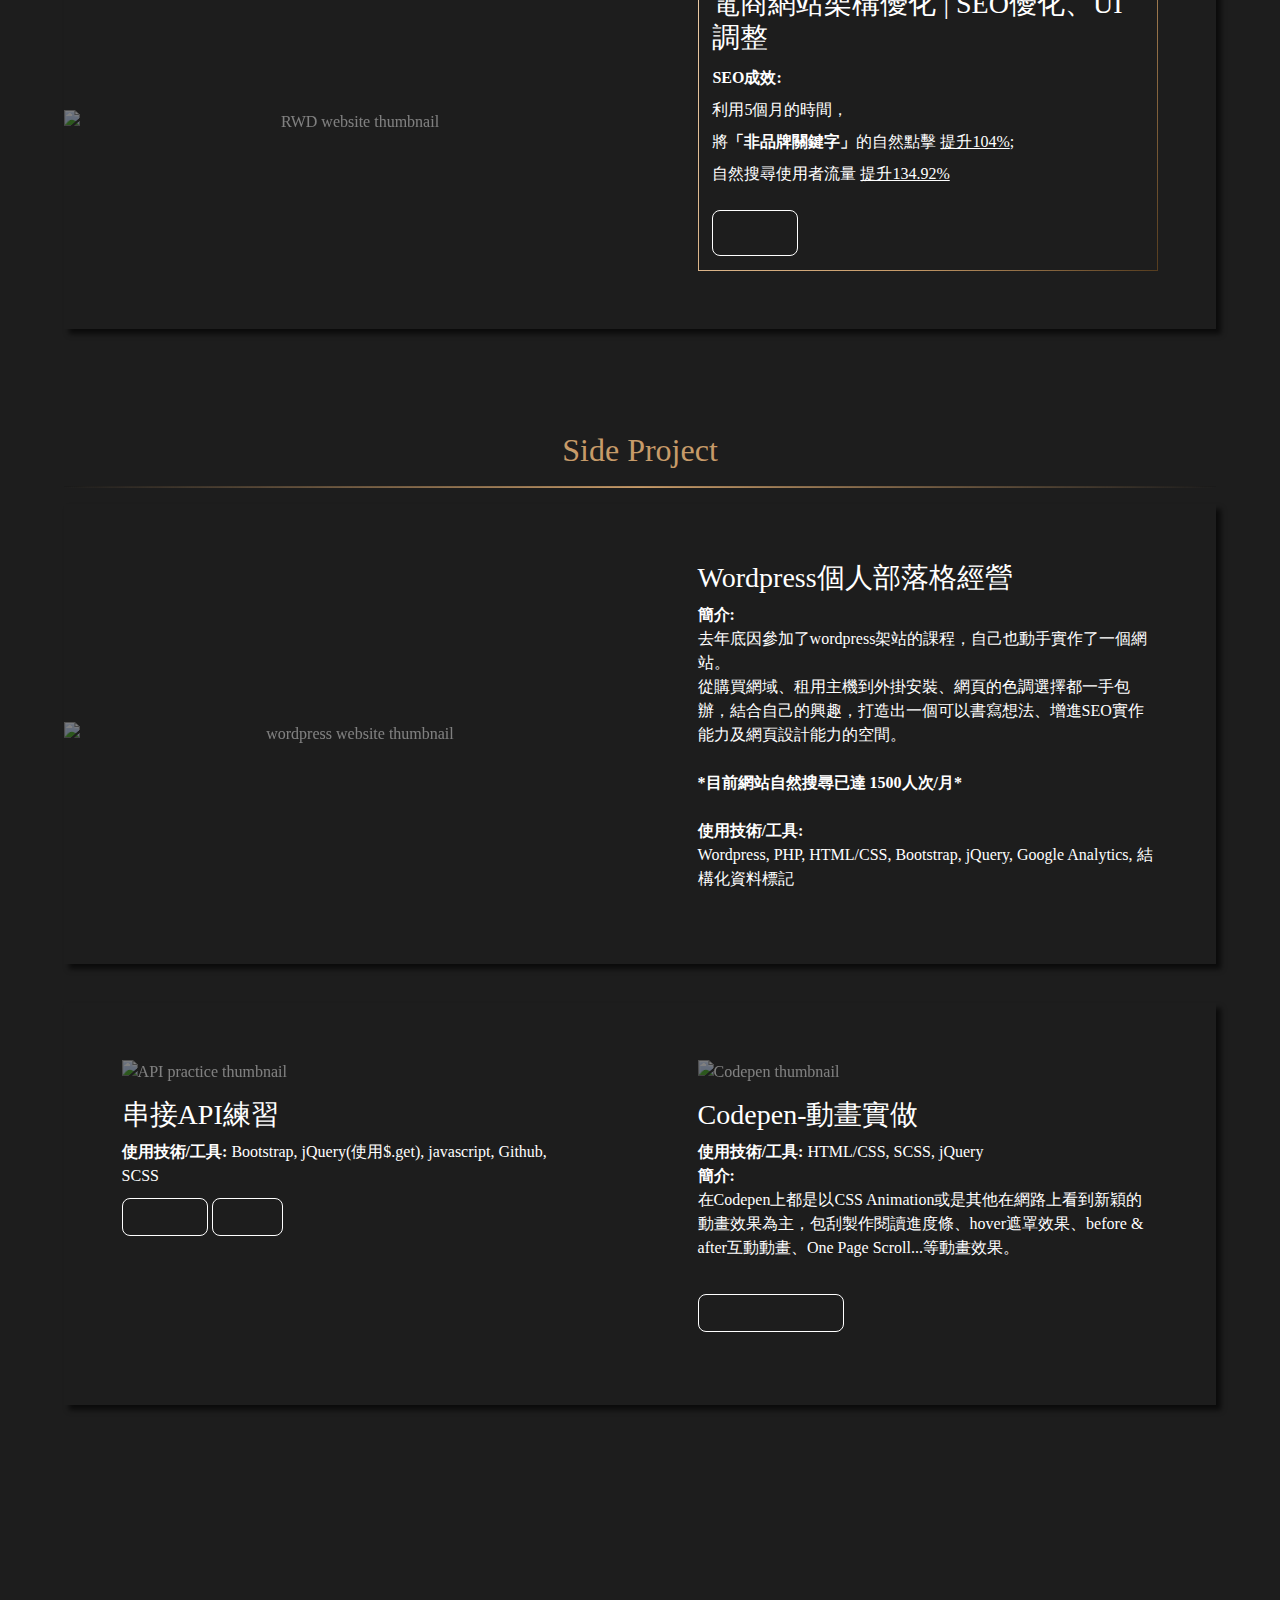
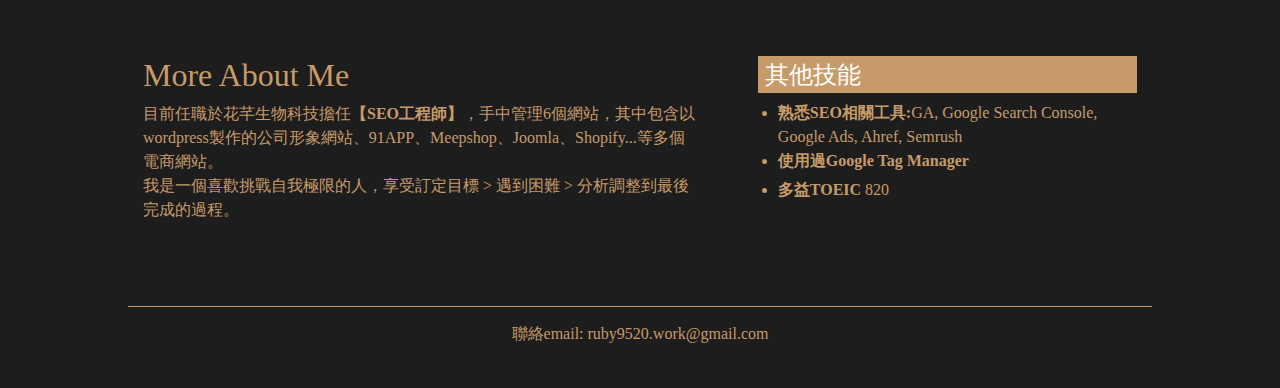
==== commit e8b5f1be: "little modified of css" ====
--- a/index.html
+++ b/index.html
@@ -52,8 +52,8 @@
 			<div class="pic"></div>
 			<div class="content" style="z-index:5">
 				<h1>哈囉! 我是<span>Ruby</span></h1>
-				<small>建置/經營 CMS網站已有4年經驗。<br>
-				擅長RWD網頁切版、JS動畫，經手過的網站透過SEO優化，自然流量皆提升100%以上。
+				<small>建置/經營 CMS網站已有4年經驗。</small>
+				<small>擅長RWD網頁切版、JS動畫，經手過的網站透過SEO優化，自然流量皆提升100%以上。
 				</small>
 				<div class="link">
 					<a href="#skill"><span>專案成效</span></a>
@@ -140,7 +140,7 @@
 
 					</div>
 				</div>
-				<hr class="short-divider">
+				<!-- <hr class="short-divider"> -->
 				<div class="row" style="margin-bottom:2vw">
 					<div class="col-lg-6 col-12">
 						<img src="https://drive.google.com/uc?export=view&id=1UqXOPgwE9AoYsWkCpGdVI1xWUAJ0nYq1" alt="RWD website thumbnail" />
@@ -159,7 +159,7 @@
 						</div>
 					</div>
 				</div>
-				<hr class="short-divider">
+				<!-- <hr class="short-divider"> -->
 				<div class="row">
 					<div class="col-lg-6 col-12">
 						<img src="https://drive.google.com/uc?export=view&id=14E_yZvJTruKZ6ak-v1um09iQJBxdqure" alt="RWD website thumbnail" />
--- a/css/style.css
+++ b/css/style.css
@@ -161,15 +161,22 @@
       border-radius: 5px; }
   .skill > .content_work {
     color: #fff;
-    max-width: 1440px; }
+    max-width: 1440px;
+    margin-top: 5vw; }
     .skill > .content_work .effect {
       width: 100%;
       border-radius: 5px;
       padding: 3%;
       color: #fff;
-      margin: 0.5vw 0 2vw;
+      height: 100%;
       background: #1d1d1d;
-      box-shadow: 5px 5px 5px rgba(0, 0, 0, 0.619); }
+      border: 1px solid;
+      border-image-source: linear-gradient(301deg, #553c1e 0%, #c79b69 40%, #eccba6 100%);
+      border-image-slice: 1;
+      display: flex;
+      flex-direction: column;
+      justify-content: center;
+      line-height: 2; }
     .skill > .content_work .two_column > div {
       flex-direction: column;
       align-items: flex-start;
@@ -187,9 +194,8 @@
       height: 1px;
       background: linear-gradient(to right, rgba(0, 0, 0, 0), #c79b69, rgba(0, 0, 0, 0)); }
     .skill > .content_work > .row {
-      border: 2px solid;
-      border-image-source: linear-gradient(301deg, #120d0d 0%, #553c1e 27%, #c79b69 100%);
-      border-image-slice: 1; }
+      box-shadow: 5px 5px 5px rgba(0, 0, 0, 0.619);
+      margin: 1vw auto 3vw; }
       .skill > .content_work > .row > div {
         padding: 5% 0;
         width: 100%;
@@ -207,7 +213,8 @@
             display: block;
             margin-top: 10px; }
         .skill > .content_work > .row > div img {
-          width: 100%; }
+          width: 100%;
+          filter: brightness(0.5); }
         .skill > .content_work > .row > div h3 {
           width: 100%;
           color: #fff; }
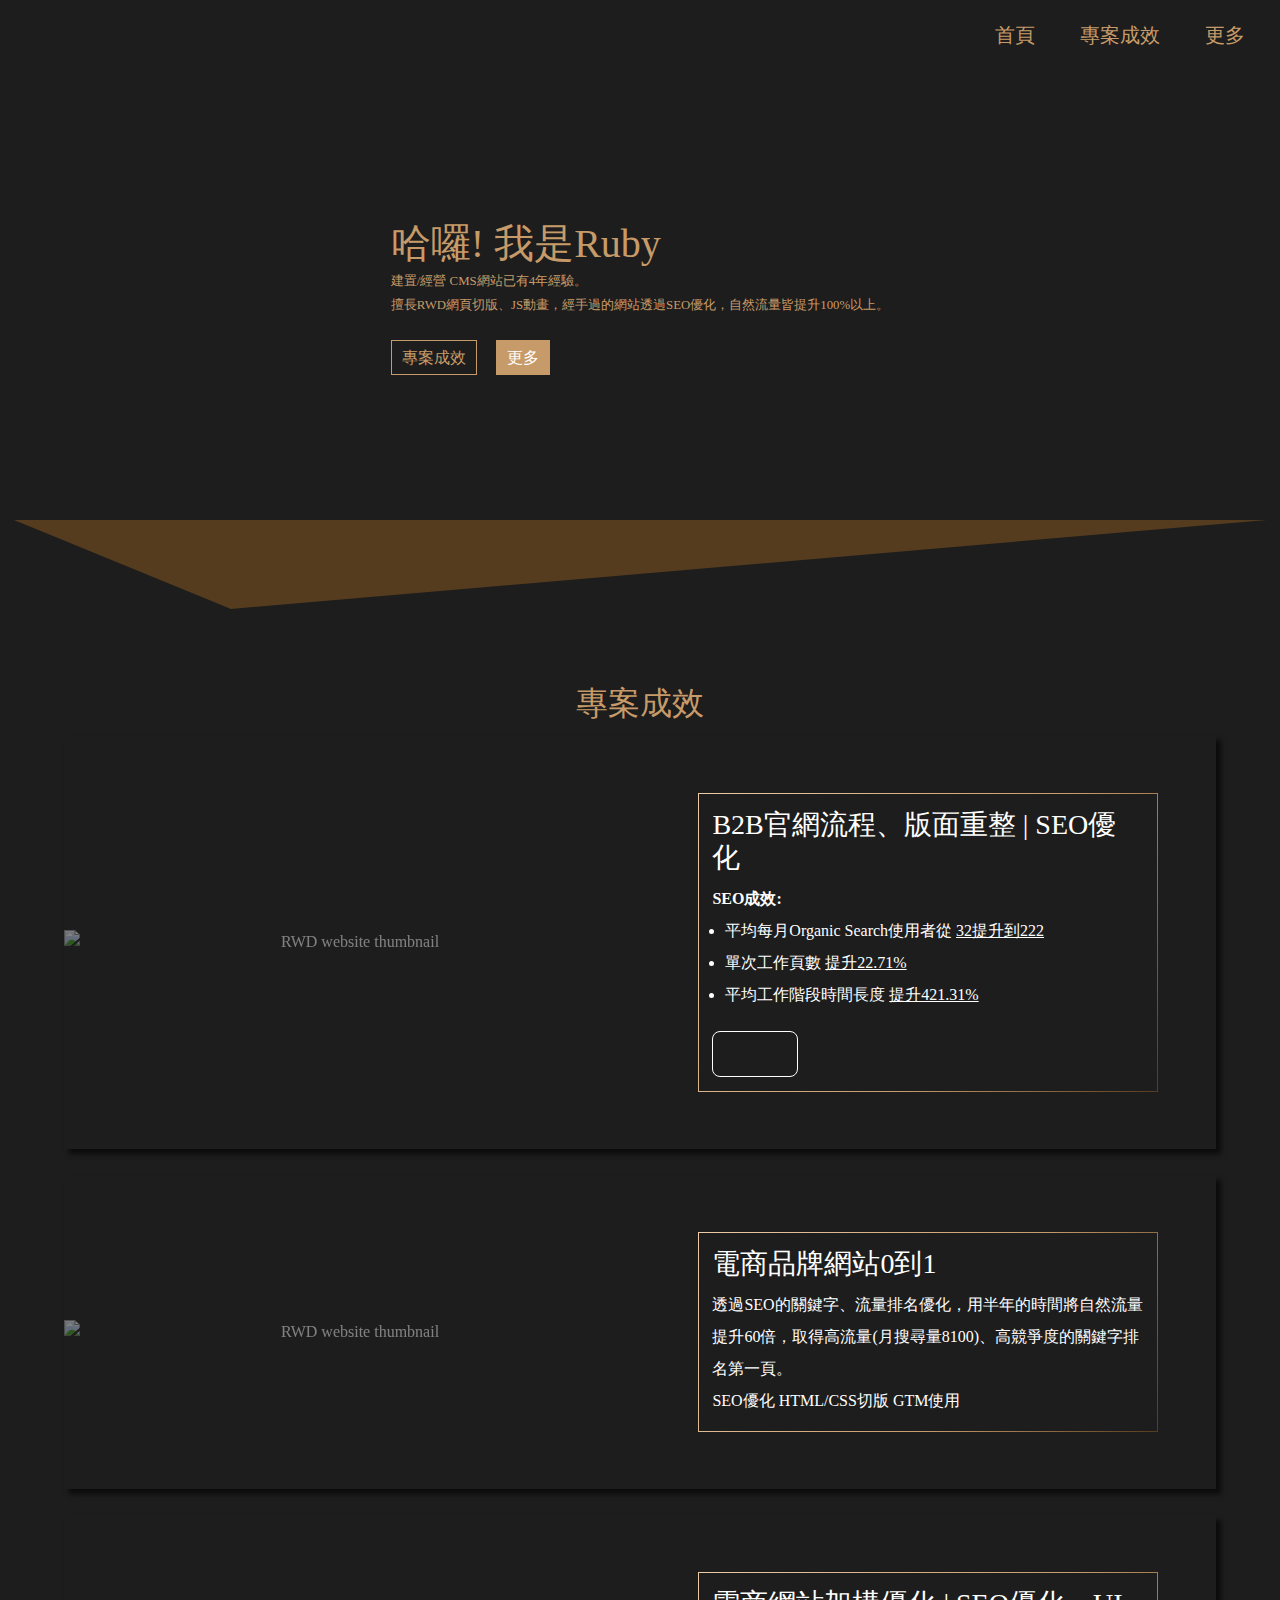
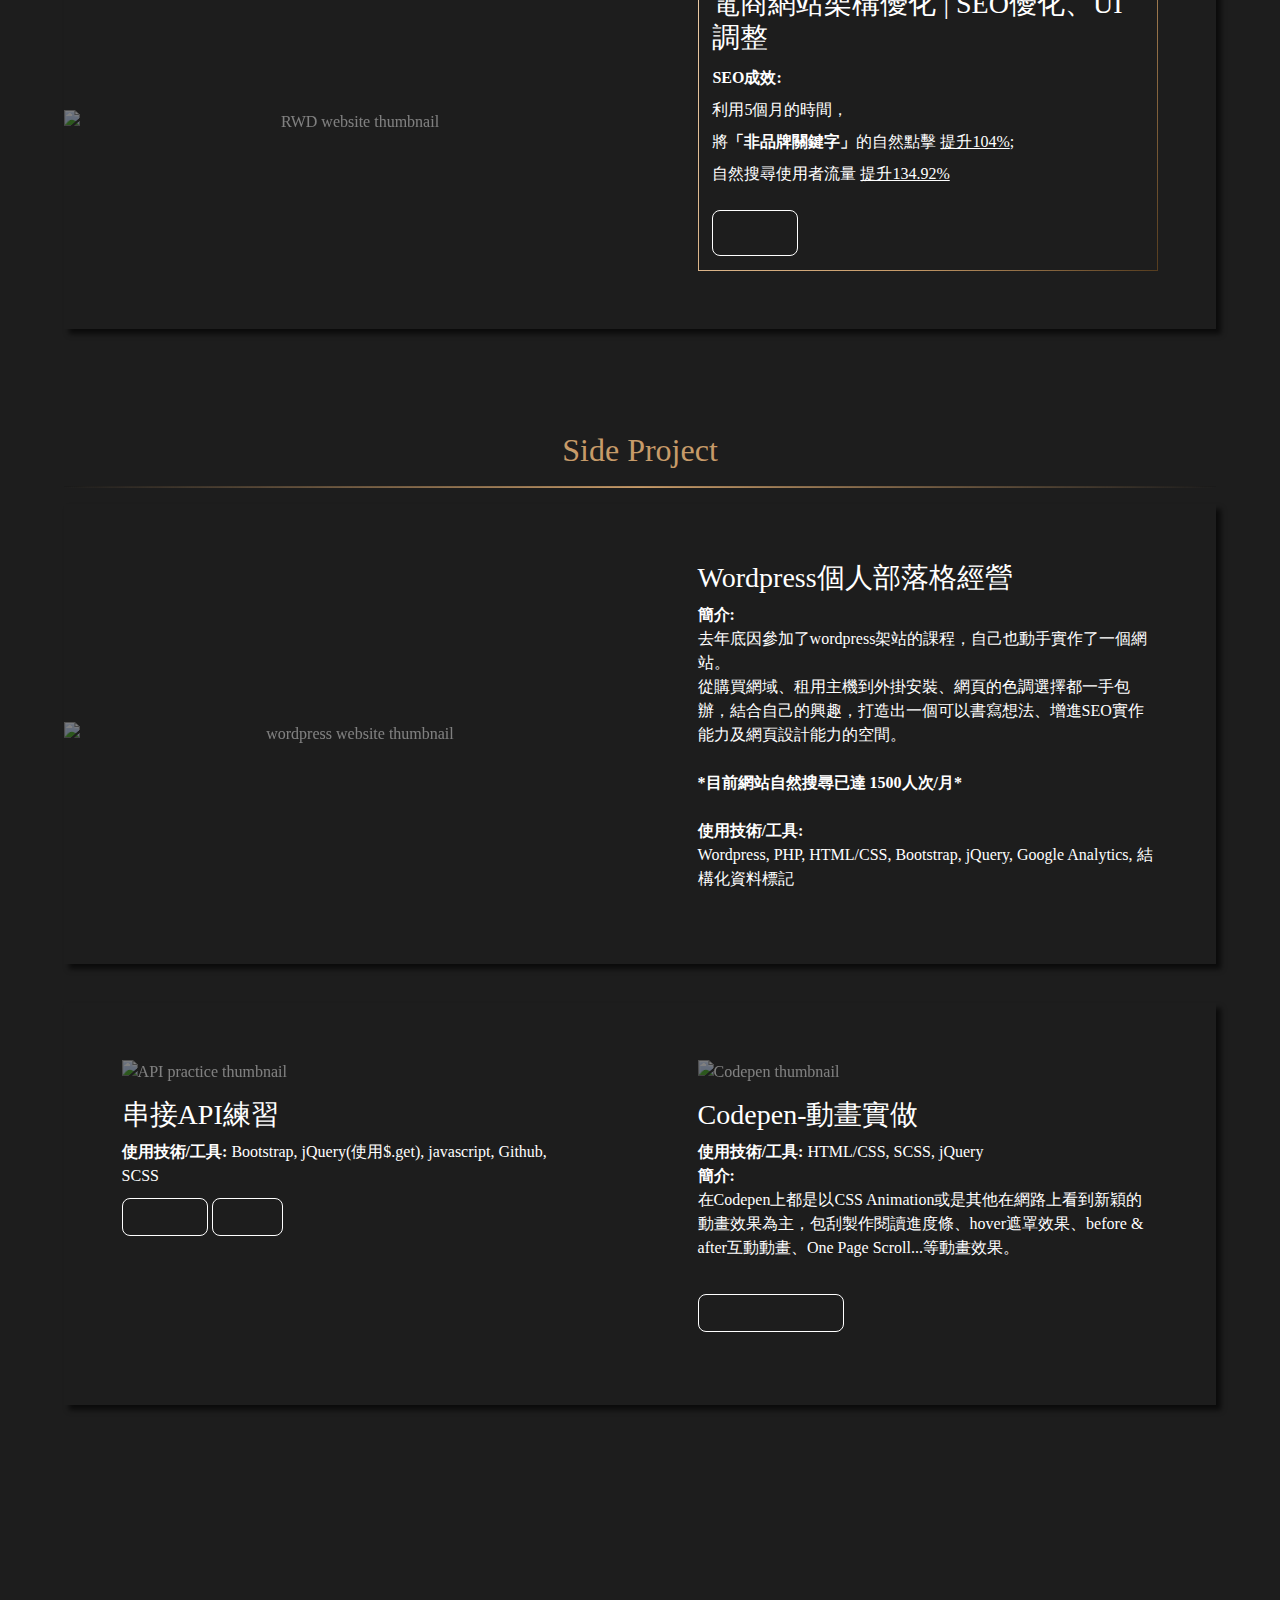
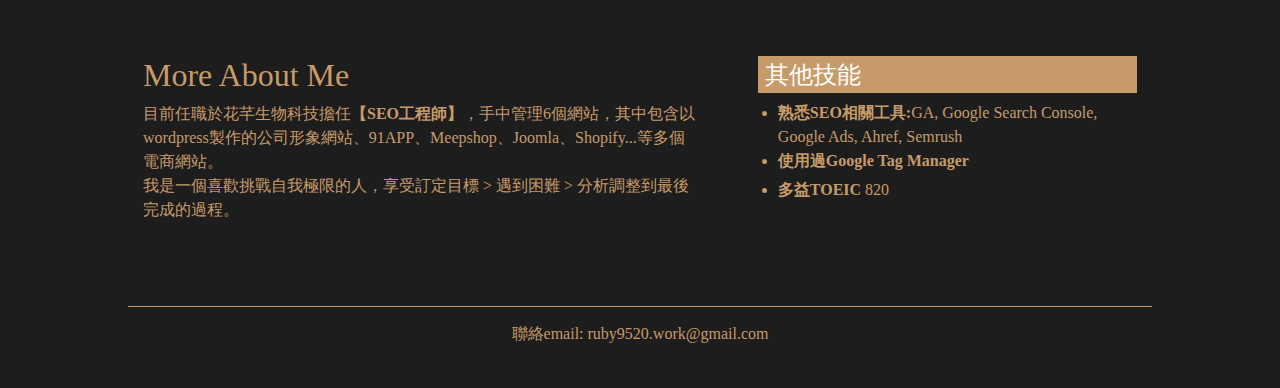
==== commit f9acb99b: "add background-image" ====
--- a/index.html
+++ b/index.html
@@ -53,6 +53,7 @@
 			<div class="content" style="z-index:5">
 				<h1>哈囉! 我是<span>Ruby</span></h1>
 				<small>建置/經營 CMS網站已有4年經驗。</small>
+				<br>
 				<small>擅長RWD網頁切版、JS動畫，經手過的網站透過SEO優化，自然流量皆提升100%以上。
 				</small>
 				<div class="link">
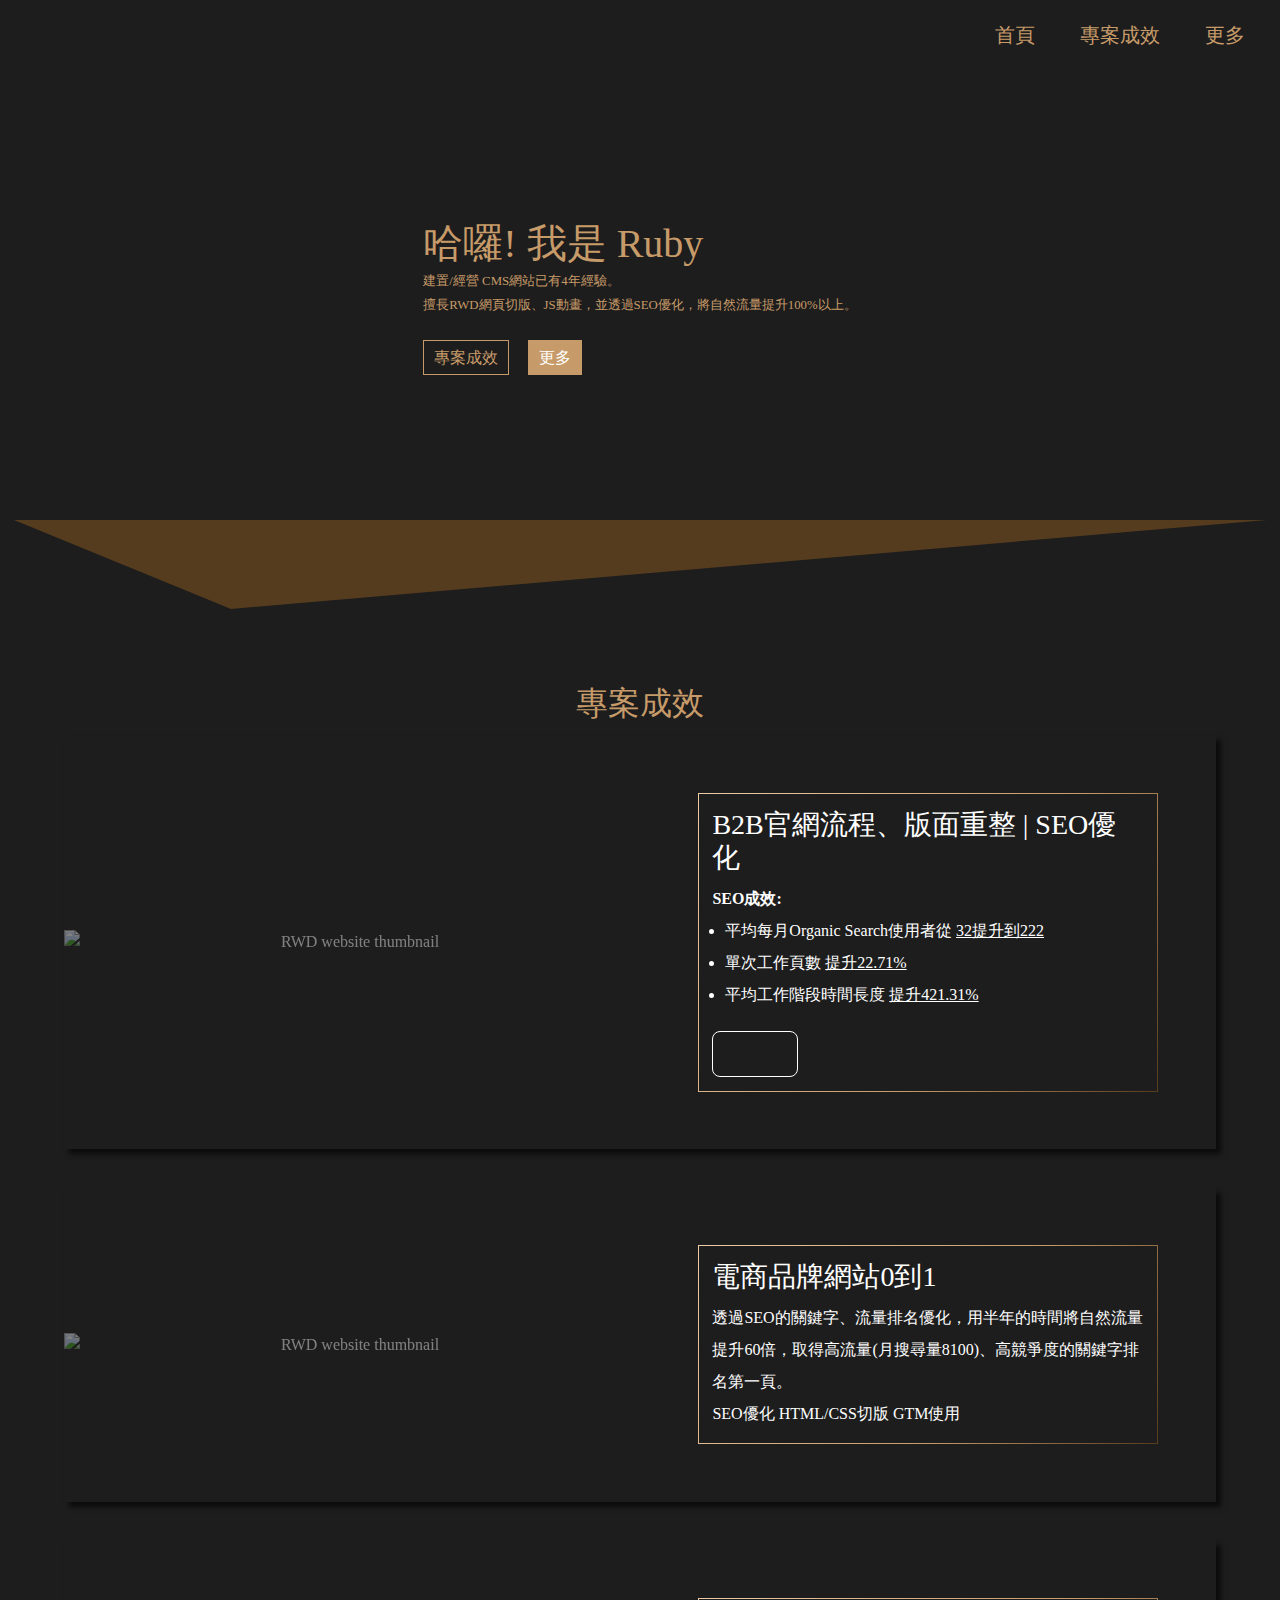
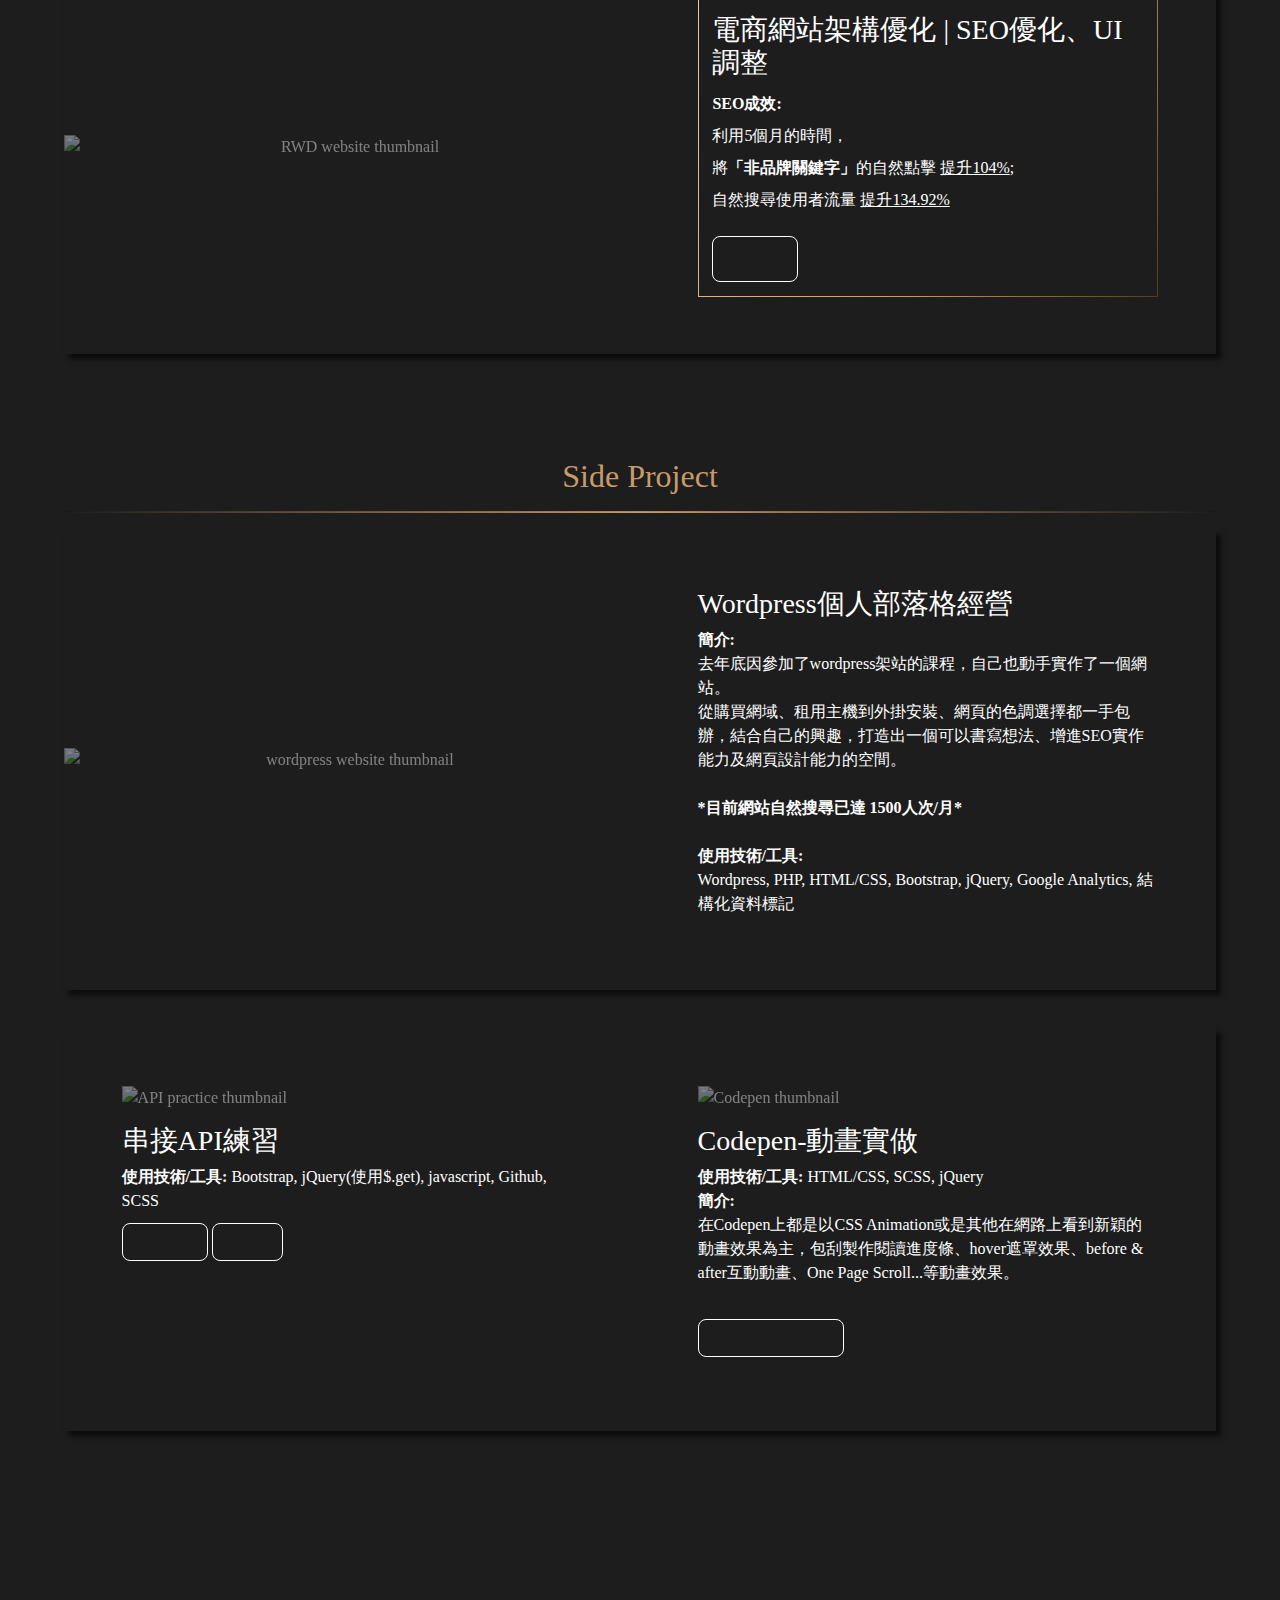
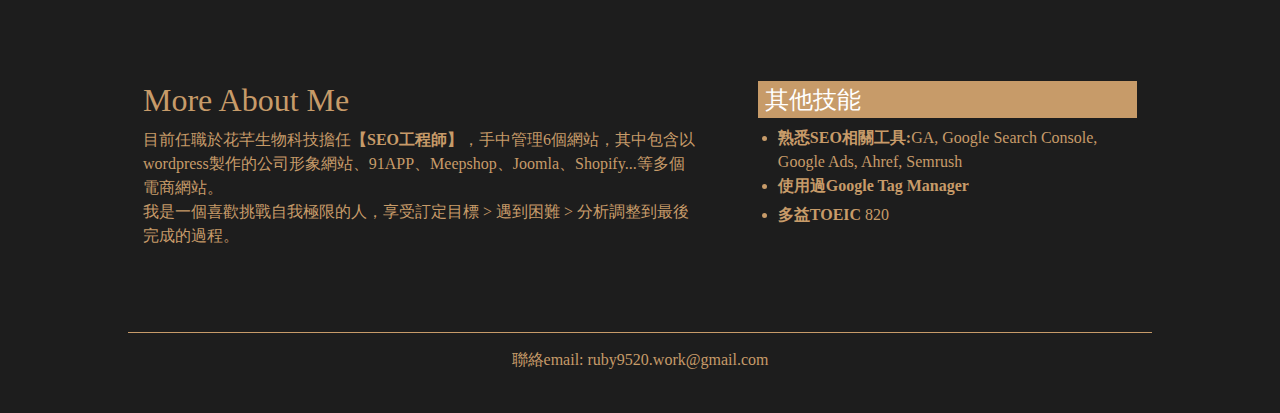
==== commit a22791a3: "css" ====
--- a/index.html
+++ b/index.html
@@ -20,54 +20,18 @@
 			</ul>
 		</div>
 		<div class="intro" id="intro">
-			<svg class="svg-snowscene" xmlns="http://www.w3.org/2000/svg">
-				<line class="snow" />
-				<line class="snow" />
-				<line class="snow" />
-				<line class="snow" />
-				<line class="snow" />
-				<line class="snow" />
-				<line class="snow" />
-				<line class="snow" />
-				<line class="snow" />
-				<line class="snow" />
-				<line class="snow" />
-				<line class="snow" />
-				<line class="snow" />
-				<line class="snow" />
-				<line class="snow" />
-				<line class="snow" />
-				<line class="snow" />
-				<line class="snow" />
-				<line class="snow" />
-				<line class="snow" />
-				<line class="snow" />
-				<line class="snow" />
-				<line class="snow" />
-				<line class="snow" />
-				<line class="snow" />
-				<line class="snow" />
-				<line class="snow" />
-			</svg>
 			<div class="pic"></div>
 			<div class="content" style="z-index:5">
-				<h1>哈囉! 我是<span>Ruby</span></h1>
+				<h1>哈囉! 我是<span> Ruby</span></h1>
 				<small>建置/經營 CMS網站已有4年經驗。</small>
 				<br>
-				<small>擅長RWD網頁切版、JS動畫，經手過的網站透過SEO優化，自然流量皆提升100%以上。
+				<small>擅長RWD網頁切版、JS動畫，並透過SEO優化，將自然流量提升100%以上。
 				</small>
 				<div class="link">
 					<a href="#skill"><span>專案成效</span></a>
 					<a href="#more"><span>更多</span></a>
 				</div>
 			</div>
-			<div class="moon">
-				<!--<img src="/images/mooon.png" />-->
-			</div>
-			<!-- <div class="trees">
-				<img src="https://drive.google.com/uc?export=view&id=1eEHWQuYigVOf29bkPdmq1z8I42WBnAN2"
-					alt="tree backround">
-			</div> -->
 		</div>
 		<!--intro-->
 		<!--skill-->
@@ -118,7 +82,7 @@
 			</div>
 			<div class="col-12 content_work">
 				<h2>專案成效</h2>
-				<div class="row" style="margin-bottom:2vw">
+				<div class="row">
 					<div class="col-lg-6 col-12">
 						<!-- 圖片使用前後對比的動畫 -->
 						<img src="https://drive.google.com/uc?export=view&id=1fS3qbUk_LsowmMkGy8WUSXXCfYAPTStT" alt="RWD website thumbnail" />
@@ -142,7 +106,7 @@
 					</div>
 				</div>
 				<!-- <hr class="short-divider"> -->
-				<div class="row" style="margin-bottom:2vw">
+				<div class="row">
 					<div class="col-lg-6 col-12">
 						<img src="https://drive.google.com/uc?export=view&id=1UqXOPgwE9AoYsWkCpGdVI1xWUAJ0nYq1" alt="RWD website thumbnail" />
 					</div>
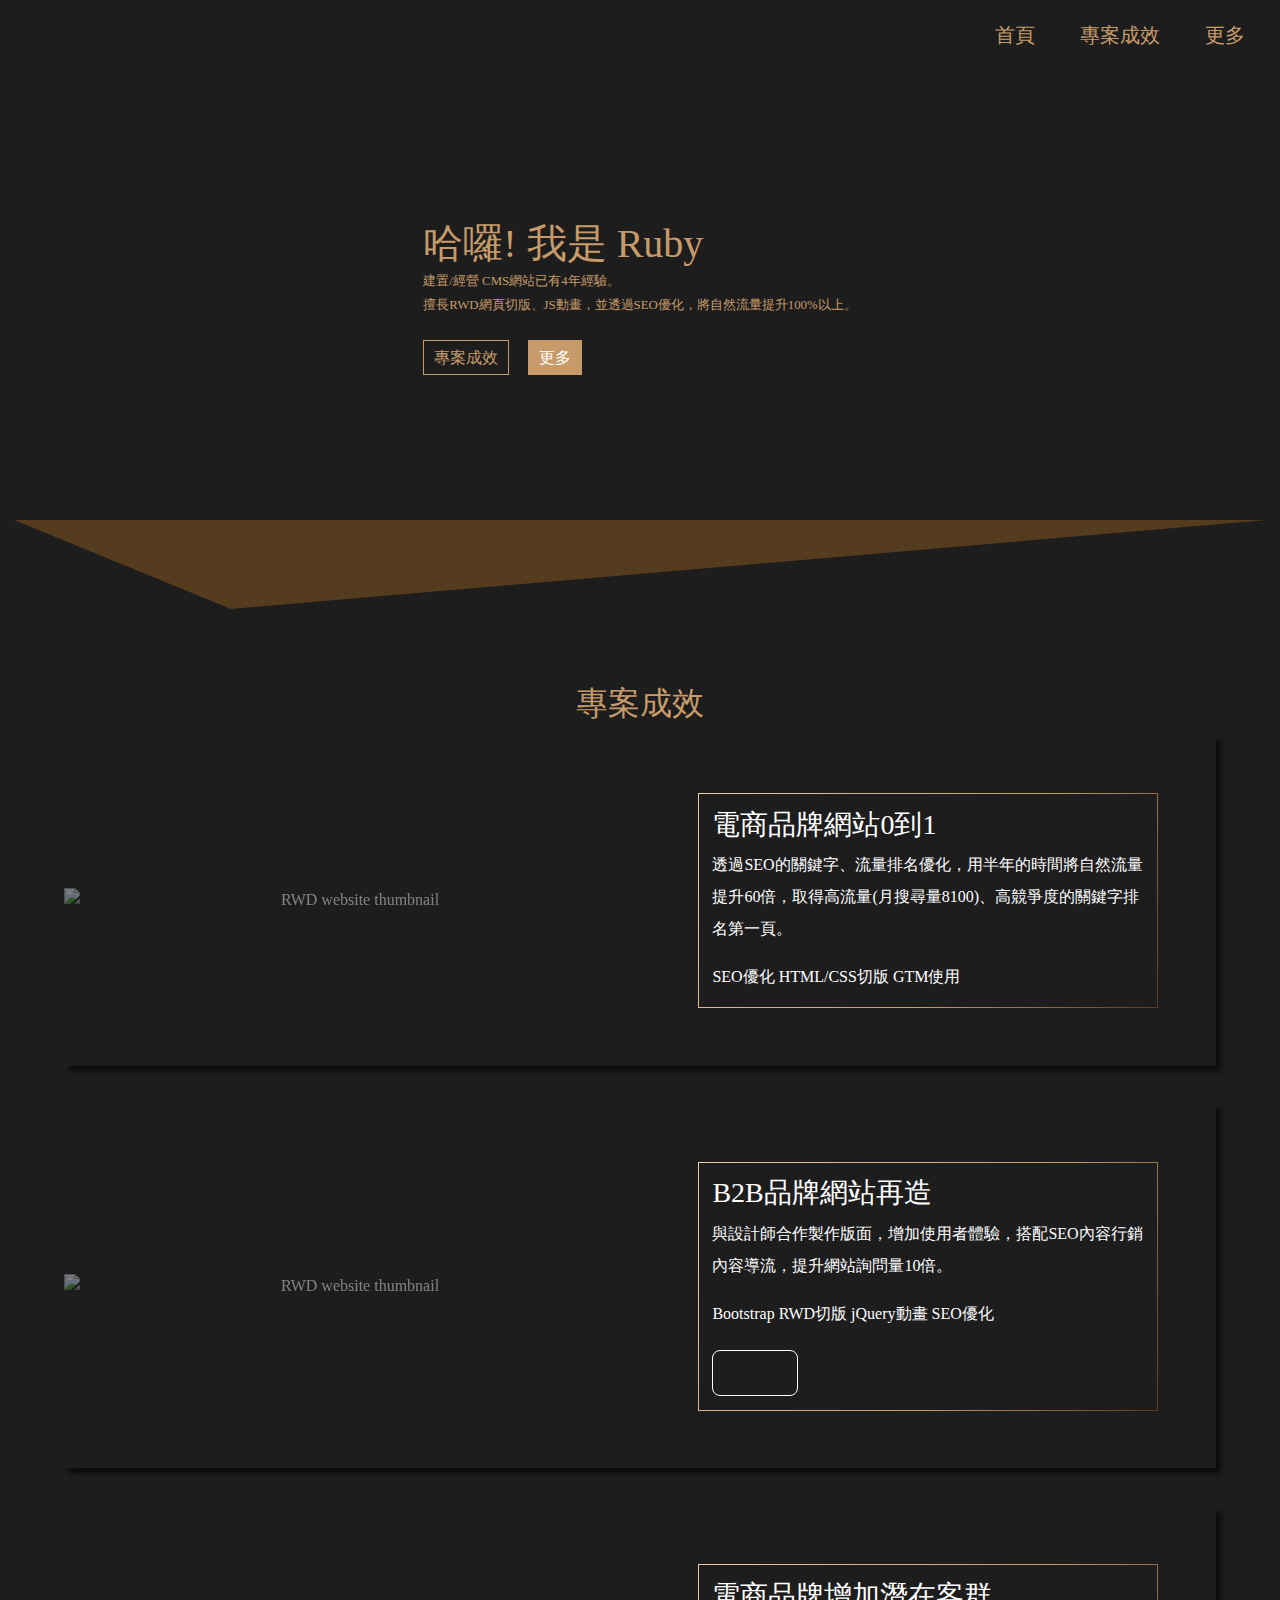
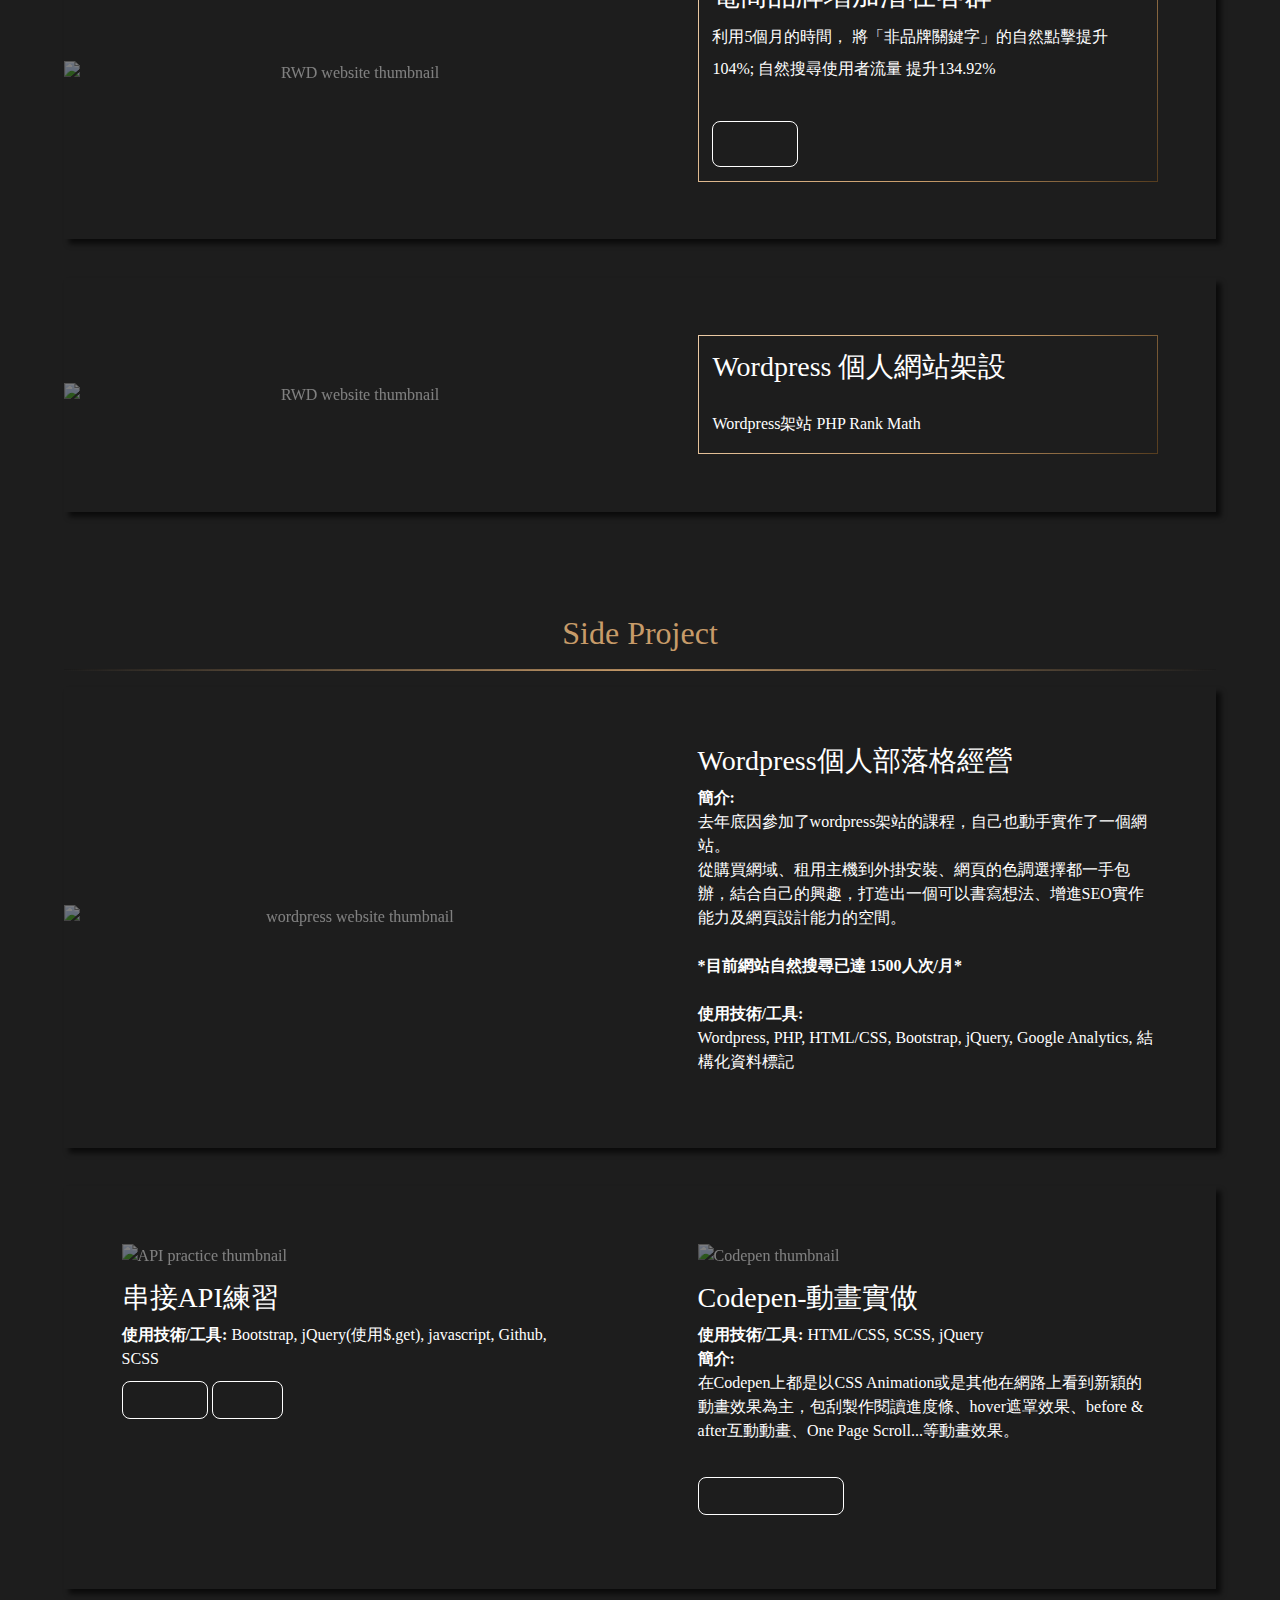
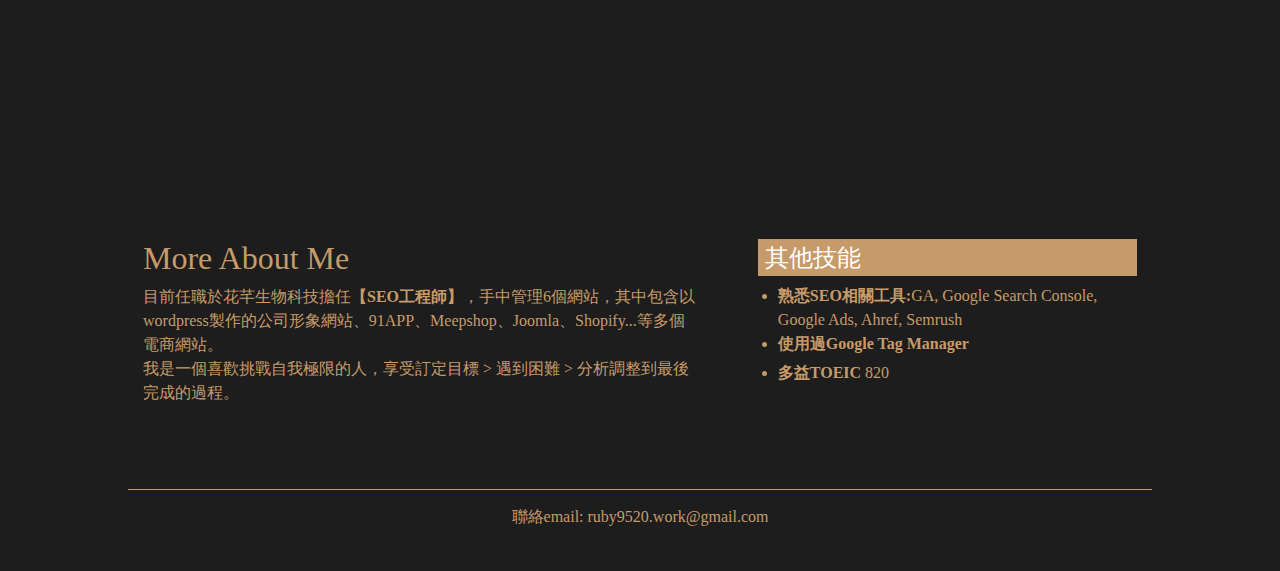
==== commit 7e5aeb4c: "simplified first layer and css" ====
--- a/index.html
+++ b/index.html
@@ -36,11 +36,6 @@
 		<!--intro-->
 		<!--skill-->
 		<div class="skill row" id="skill">
-			<!-- <div class="col-11 content">
-				<h2>RWD網站建置 + 優化網站SEO</h2>
-				<p>建立專業品牌形象的同時,也為網站帶來免成本、源源不絕的自然流量<br>
-				我畢業於資訊管理學系,擅長於網頁製作切版、SEO優化</p>
-			</div> -->
 			<div class="row content" id="skill_bar" style="display:none">
 				<div class="col-12">
 					<h2>What I Have</h2>
@@ -81,31 +76,9 @@
 				</div>
 			</div>
 			<div class="col-12 content_work">
-				<h2>專案成效</h2>
-				<div class="row">
-					<div class="col-lg-6 col-12">
-						<!-- 圖片使用前後對比的動畫 -->
-						<img src="https://drive.google.com/uc?export=view&id=1fS3qbUk_LsowmMkGy8WUSXXCfYAPTStT" alt="RWD website thumbnail" />
-					</div>
-					<div class="col-lg-6 col-12 content">
-						<div class="effect">
-							<h3>B2B官網流程、版面重整 | SEO優化</h3>
-							<p style="margin-bottom:0">
-								<strong>SEO成效: </strong>
-							</p>
-							<ul style="padding:0 3%;margin-bottom:0">
-								<li>平均每月Organic Search使用者從 <u>32提升到222</u></li>
-								<li>單次工作頁數 <u>提升22.71%</u></li>
-								<li>平均工作階段時間長度 <u>提升421.31%</u></li>
-							</ul>
-							<a href="http://www.ezdupe.com.tw" target="_blank">
-								<strong class="learn_more">前往網站</strong>
-							</a>
-						</div>
-
-					</div>
-				</div>
-				<!-- <hr class="short-divider"> -->
+				<div>
+					<h2>專案成效</h2>
+				</div>
 				<div class="row">
 					<div class="col-lg-6 col-12">
 						<img src="https://drive.google.com/uc?export=view&id=1UqXOPgwE9AoYsWkCpGdVI1xWUAJ0nYq1" alt="RWD website thumbnail" />
@@ -113,7 +86,7 @@
 					<div class="col-lg-6 col-12 content">
 						<div class="effect">
 							<h3>電商品牌網站0到1</h3>
-							<p style="margin-bottom:0">
+							<p>
 								透過SEO的關鍵字、流量排名優化，用半年的時間將自然流量提升60倍，取得高流量(月搜尋量8100)、高競爭度的關鍵字排名第一頁。
 							</p>
 							<div class="tag">
@@ -124,24 +97,61 @@
 						</div>
 					</div>
 				</div>
+				<div class="row">
+					<div class="col-lg-6 col-12">
+						<!-- 圖片使用前後對比的動畫 -->
+						<img src="https://drive.google.com/uc?export=view&id=1fS3qbUk_LsowmMkGy8WUSXXCfYAPTStT" alt="RWD website thumbnail" />
+					</div>
+					<div class="col-lg-6 col-12 content">
+						<div class="effect">
+							<h3>B2B品牌網站再造</h3>
+							<p>與設計師合作製作版面，增加使用者體驗，搭配SEO內容行銷內容導流，提升網站詢問量10倍。</p>
+							<div class="tag">
+								<span>Bootstrap RWD切版</span>
+								<span>jQuery動畫</span>
+								<span>SEO優化</span>
+							</div>
+							<a href="http://www.ezdupe.com.tw" target="_blank">
+								<strong class="learn_more">前往網站</strong>
+							</a>
+						</div>
+					</div>
+				</div>
 				<!-- <hr class="short-divider"> -->
+
 				<div class="row">
 					<div class="col-lg-6 col-12">
 						<img src="https://drive.google.com/uc?export=view&id=14E_yZvJTruKZ6ak-v1um09iQJBxdqure" alt="RWD website thumbnail" />
 					</div>
 					<div class="col-lg-6 col-12 content">
 						<div class="effect">
-							<h3>電商網站架構優化 | SEO優化、UI調整 </h3>
-							<p style="margin-bottom:0">
-								<strong>SEO成效:</strong><br>
-								利用5個月的時間，<br>
-								將<b>「非品牌關鍵字」</b>的自然點擊 <u>提升104%</u>;<br>
-								自然搜尋使用者流量 <u>提升134.92%</u> 
+							<h3>電商品牌增加潛在客群</h3>
+							<p>
+								利用5個月的時間，
+								將「非品牌關鍵字」的自然點擊提升104%;
+								自然搜尋使用者流量 提升134.92%
 							</p> 
-							
 							<a href="https://goodgod.tw" target="_blank">
 								<strong class="learn_more">前往網站</strong>
 							</a>
+						</div>
+					</div>
+				</div>
+				<div class="row">
+					<div class="col-lg-6 col-12">
+						<img src="https://drive.google.com/uc?export=view&id=14E_yZvJTruKZ6ak-v1um09iQJBxdqure" alt="RWD website thumbnail" />
+					</div>
+					<div class="col-lg-6 col-12 content">
+						<div class="effect">
+							<h3>Wordpress 個人網站架設</h3>
+							<p>
+
+							</p>
+							<div class="tag">
+								<span>Wordpress架站</span>
+								<span>PHP</span>
+								<span>Rank Math</span>
+							</div> 
 						</div>
 					</div>
 				</div>
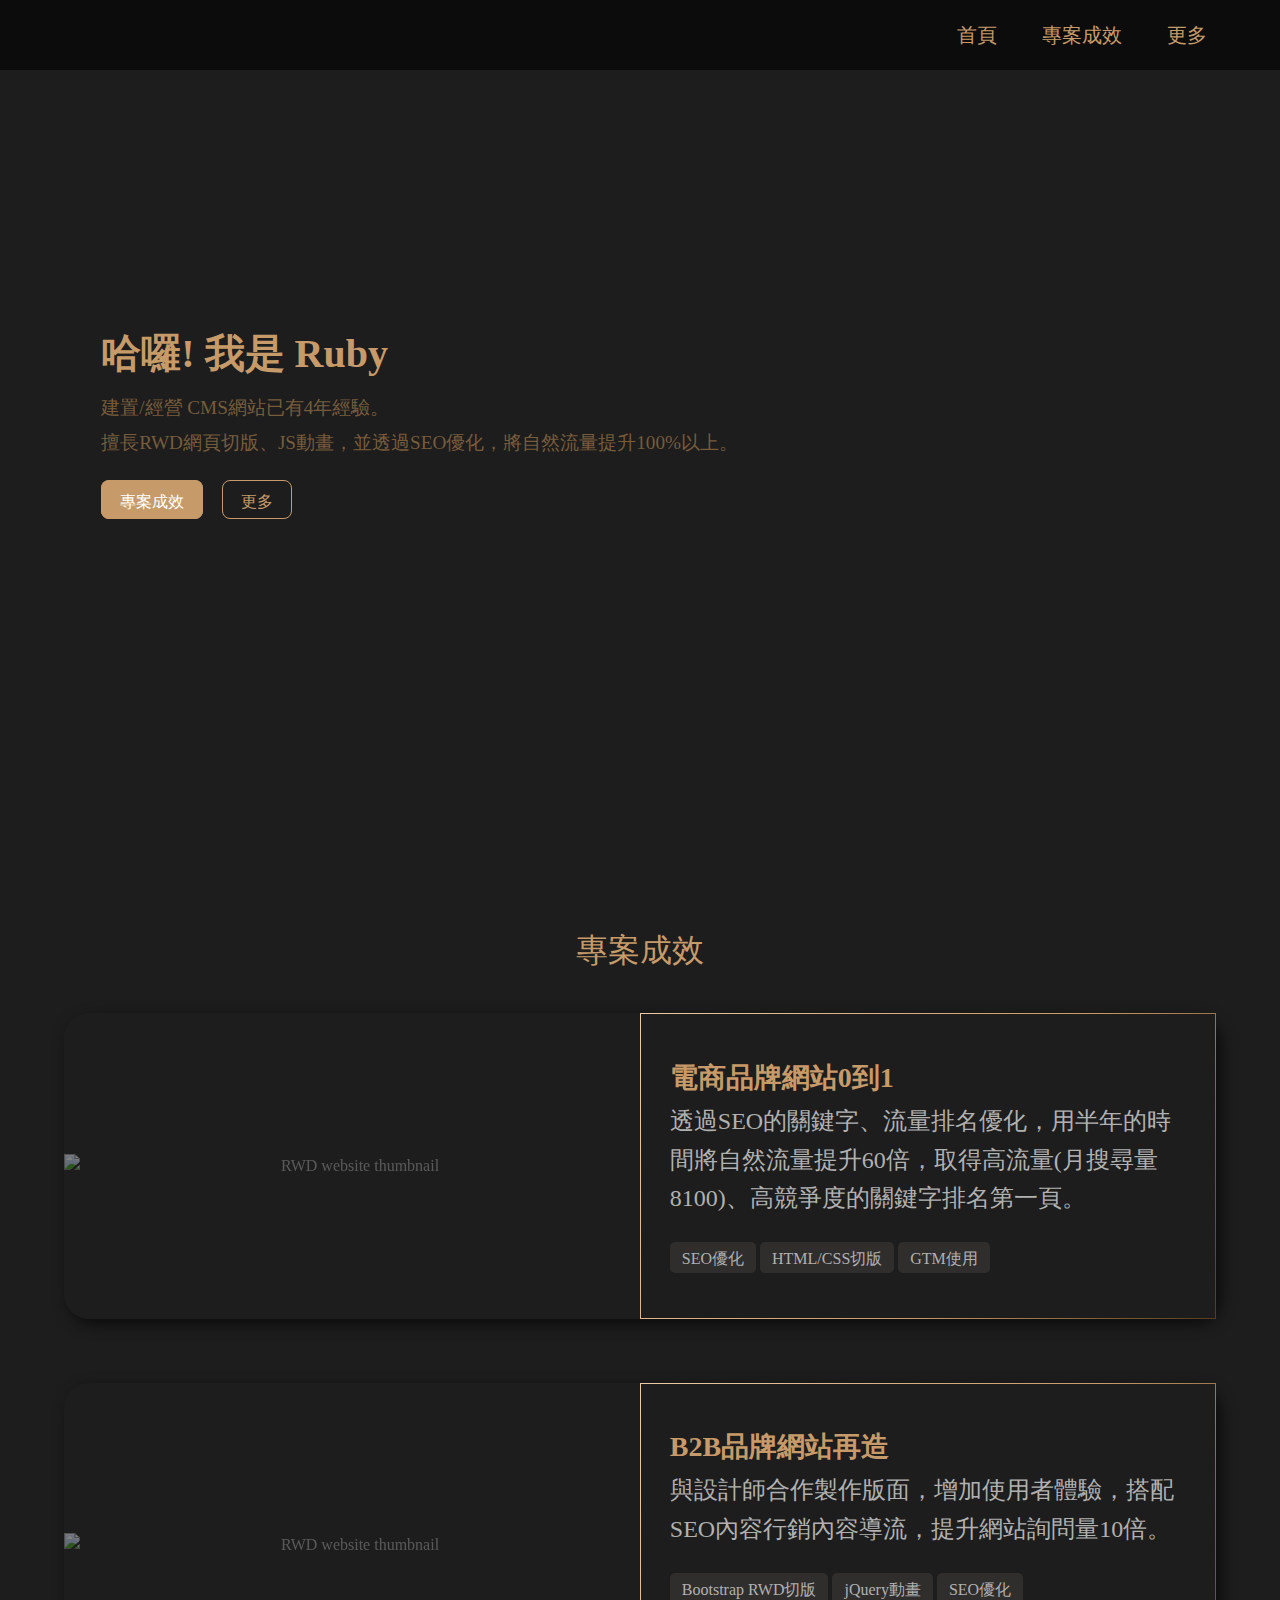
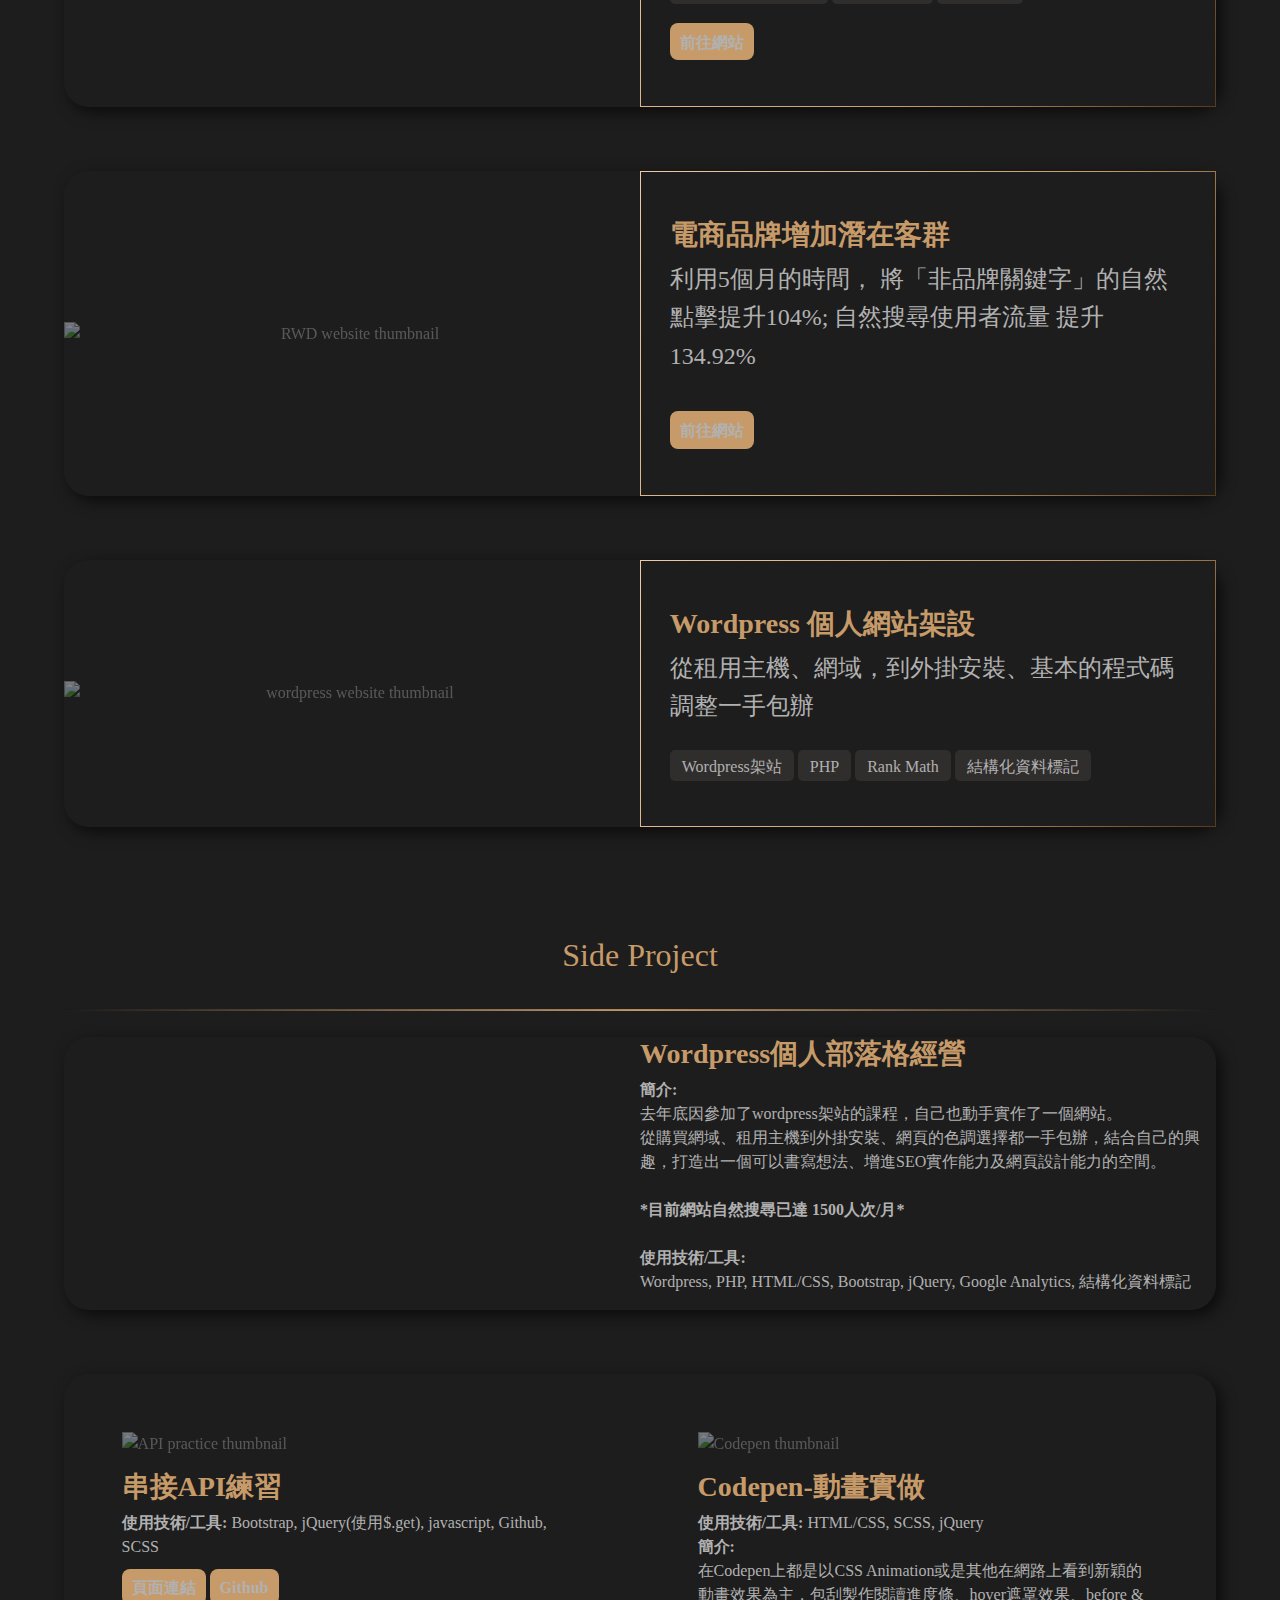
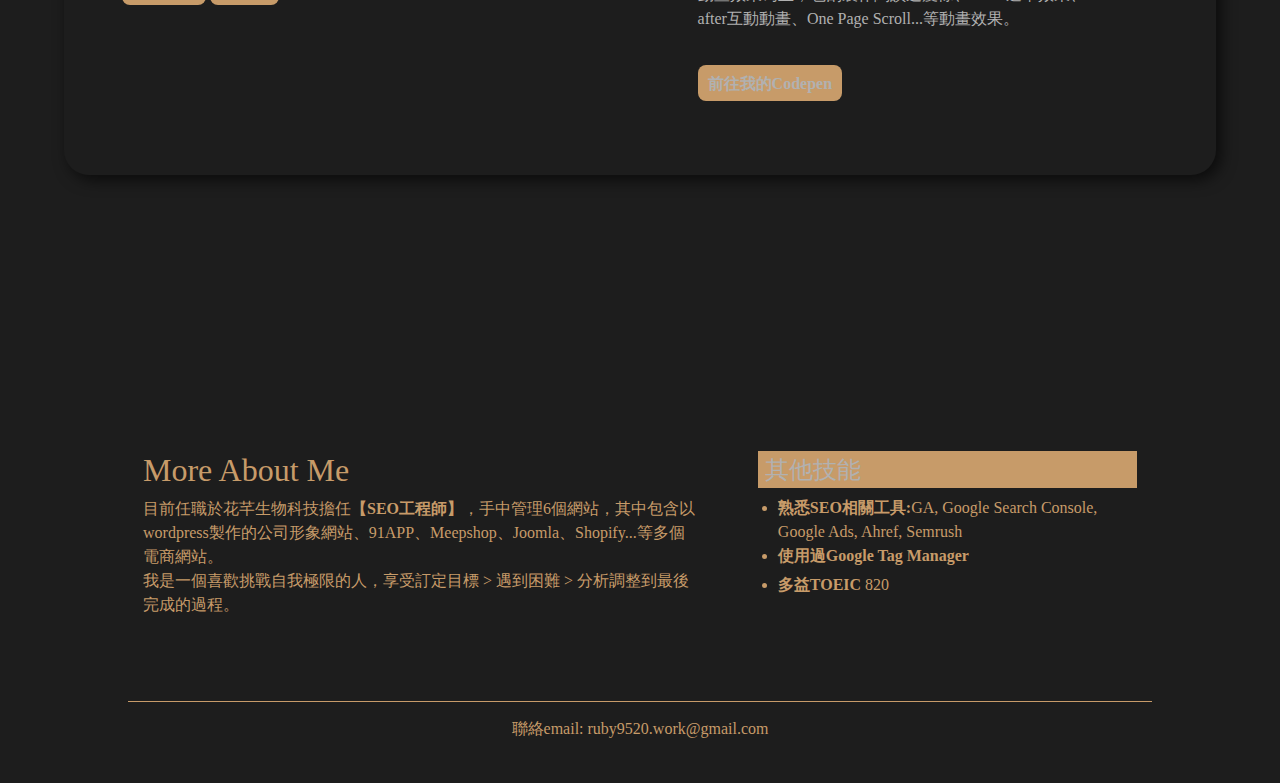
==== commit e24d7fd9: "css 改" ====
--- a/index.html
+++ b/index.html
@@ -98,7 +98,7 @@
 					</div>
 				</div>
 				<div class="row">
-					<div class="col-lg-6 col-12">
+					<div class="col-lg-6 col-12" style="padding:4% 0">
 						<!-- 圖片使用前後對比的動畫 -->
 						<img src="https://drive.google.com/uc?export=view&id=1fS3qbUk_LsowmMkGy8WUSXXCfYAPTStT" alt="RWD website thumbnail" />
 					</div>
@@ -139,18 +139,19 @@
 				</div>
 				<div class="row">
 					<div class="col-lg-6 col-12">
-						<img src="https://drive.google.com/uc?export=view&id=14E_yZvJTruKZ6ak-v1um09iQJBxdqure" alt="RWD website thumbnail" />
+						<img src="https://drive.google.com/uc?export=view&id=1__Lt4PUfnlsXfzdTKdxazQhLukvqKjK5" alt="wordpress website thumbnail" />
 					</div>
 					<div class="col-lg-6 col-12 content">
 						<div class="effect">
 							<h3>Wordpress 個人網站架設</h3>
 							<p>
-
+								從租用主機、網域，到外掛安裝、基本的程式碼調整一手包辦
 							</p>
 							<div class="tag">
 								<span>Wordpress架站</span>
 								<span>PHP</span>
 								<span>Rank Math</span>
+								<span>結構化資料標記</span>
 							</div> 
 						</div>
 					</div>
@@ -160,7 +161,6 @@
 				<h2>Side Project</h2><hr>
 				<div class="row">
 					<div class="col-lg-6 col-12">
-						<img src="https://drive.google.com/uc?export=view&id=1__Lt4PUfnlsXfzdTKdxazQhLukvqKjK5" alt="wordpress website thumbnail" />
 					</div>
 					<div class="col-lg-6 col-12 content">
 						<h3>Wordpress個人部落格經營</h3>
--- a/css/style.css
+++ b/css/style.css
@@ -1,6 +1,8 @@
+@import url("https://fonts.googleapis.com/css2?family=Noto+Serif+TC:wght@500&display=swap");
 /* background: #011627;font-color:#8e6421;second background:#f5f5f5;font-hover:#690500; background_bottom:#6F8AB7*/
 body {
-  overflow-x: hidden; }
+  overflow-x: hidden;
+  font-family: 'Noto Serif TC', serif; }
 
 * {
   margin: 0;
@@ -25,9 +27,12 @@
 .navigation {
   color: #c79b69;
   font-size: 20px;
-  background-color: transparent;
+  background: #00000091;
   width: 100%;
-  right: 0; }
+  right: 0;
+  padding: 0 3%;
+  z-index: 999;
+  position: relative; }
   .navigation ul {
     text-align: right;
     margin-bottom: 0;
@@ -59,13 +64,16 @@
       right: 0; }
 
 h1 {
-  animation: slideIn-left 2s ease;
-  white-space: nowrap;
-  margin-bottom: 0px; }
+  animation: slideIn-left 2s ease 0s;
+  margin-bottom: 1vw;
+  font-weight: bold; }
 
 small {
-  animation: slideIn_right 2s ease;
-  white-space: nowrap; }
+  animation: slideIn_right 2s ease 0s;
+  color: #775c3c;
+  font-size: 1.2em;
+  line-height: 1.8;
+  white-space: normal; }
 
 .navigation.offtop {
   position: fixed;
@@ -88,45 +96,32 @@
   min-height: 450px;
   width: 100%;
   position: relative;
-  overflow: hidden; }
+  background: url(/my_portfolio/assets/images/modified-background.jpg);
+  background-repeat: no-repeat;
+  background-size: cover;
+  overflow: hidden;
+  margin-top: -70px;
+  padding: 12% 4%; }
   .intro .link {
     margin-top: 30px; }
     .intro .link > a {
       margin-right: 15px;
-      padding: 8px 10px;
+      padding: 12px 18px 8px;
       border: 1px solid #c79b69;
-      transition: all .5s;
+      transition: all .3s;
+      border-radius: 8px;
       color: #c79b69; }
-      .intro .link > a:nth-of-type(2) {
+      .intro .link > a:nth-of-type(1) {
         background: #c79b69;
         color: #fff; }
       .intro .link > a:hover {
         box-shadow: 0px 0px 6px 1px #c79b69 !important;
         transform: translateY(-5px); }
-  .intro > .moon {
-    position: fixed;
-    left: 0;
-    display: none;
-    top: 200px;
-    z-index: 0; }
-    .intro > .moon:after {
-      position: absolute;
-      width: 200px;
-      height: 200px;
-      border-radius: 50%;
-      content: "";
-      background: #f5f5f5;
-      box-shadow: 4px 4px 12px 4px #86bade80;
-      left: -12px;
-      animation: move 2s ease; }
-  .intro > .trees {
-    position: absolute;
-    bottom: 0;
-    max-height: 150px;
+  .intro > .content {
+    max-width: 1240px;
     width: 100%;
-    z-index: 5; }
-    .intro > .trees img {
-      width: 100%; }
+    padding: 15% 50px 10%;
+    margin: auto; }
 
 .skill {
   background: #1d1d1d;
@@ -137,8 +132,13 @@
   position: relative;
   z-index: 2;
   padding-top: 100px; }
+  .skill > div:nth-of-type(1) {
+    border-top: 1px solid #c79b69; }
   .skill h2 {
-    color: #c79b69; }
+    color: #c79b69;
+    transform: translateY(-50%);
+    background: #1d1d1d;
+    padding: 0 26px; }
   .skill .bar {
     margin: 5px 0;
     align-items: flex-end;
@@ -160,14 +160,14 @@
       margin-left: 10px;
       border-radius: 5px; }
   .skill > .content_work {
-    color: #fff;
+    color: #b1b1b1;
     max-width: 1440px;
     margin-top: 5vw; }
     .skill > .content_work .effect {
       width: 100%;
       border-radius: 5px;
-      padding: 3%;
-      color: #fff;
+      padding: 8% 5%;
+      color: #b1b1b1;
       height: 100%;
       background: #1d1d1d;
       border: 1px solid;
@@ -176,7 +176,17 @@
       display: flex;
       flex-direction: column;
       justify-content: center;
-      line-height: 2; }
+      line-height: 1.6; }
+      .skill > .content_work .effect p {
+        font-size: 1.5em;
+        color: #b1b1b1; }
+      .skill > .content_work .effect .tag {
+        margin-top: 1vw; }
+        .skill > .content_work .effect .tag > span {
+          background: #302d2d;
+          color: #b1b1b1;
+          padding: 8px 12px 6px;
+          border-radius: 5px; }
     .skill > .content_work .two_column > div {
       flex-direction: column;
       align-items: flex-start;
@@ -194,15 +204,14 @@
       height: 1px;
       background: linear-gradient(to right, rgba(0, 0, 0, 0), #c79b69, rgba(0, 0, 0, 0)); }
     .skill > .content_work > .row {
-      box-shadow: 5px 5px 5px rgba(0, 0, 0, 0.619);
-      margin: 1vw auto 3vw; }
+      box-shadow: 5px 5px 15px rgba(0, 0, 0, 0.619);
+      margin: 2vw auto 5vw;
+      border-radius: 25px; }
       .skill > .content_work > .row > div {
-        padding: 5% 0;
+        padding: 0;
         width: 100%;
         display: flex;
         align-items: center; }
-        .skill > .content_work > .row > div:nth-of-type(2) {
-          padding: 5%; }
         .skill > .content_work > .row > div.content {
           text-align: left;
           flex-direction: column;
@@ -217,11 +226,12 @@
           filter: brightness(0.5); }
         .skill > .content_work > .row > div h3 {
           width: 100%;
-          color: #fff; }
+          color: #c79b69;
+          font-weight: bold; }
   .skill > .content {
     padding: 5vw 20px 8vw;
     margin: 50px auto;
-    color: #fff; }
+    color: #b1b1b1; }
     .skill > .content:nth-child(2) {
       background: none;
       width: 100%;
@@ -232,7 +242,7 @@
         margin-bottom: 30px;
         color: #1d1d1d; }
     .skill > .content:nth-child(3) {
-      color: #fff;
+      color: #b1b1b1;
       flex-direction: column;
       align-items: flex-start; }
       .skill > .content:nth-child(3) h2 {
@@ -240,13 +250,6 @@
     .skill > .content > hr {
       height: 1px;
       background: linear-gradient(to right, rgba(0, 0, 0, 0), #c79b69, rgba(0, 0, 0, 0)); }
-  .skill:after {
-    content: "";
-    position: absolute;
-    top: 0px;
-    border-top: solid 7vw #553c1e;
-    border-left: solid 17vw transparent;
-    border-right: solid 81vw transparent; }
 
 .more {
   padding: 10% 10% 2%;
@@ -261,7 +264,7 @@
     max-width: 350px; }
   .more h4 {
     background: #c79b69;
-    color: #fff;
+    color: #b1b1b1;
     padding: 5px 7px 3px; }
   .more ul {
     padding-left: 20px; }
@@ -275,44 +278,16 @@
       border-top: 1px solid #c79b69; }
 
 .learn_more {
-  border: 1px solid #fff;
+  background: #c79b69;
   border-radius: 8px;
   padding: 7px 10px 5px;
-  color: #1d1d1d;
+  color: #b1b1b1;
   display: inline-block;
   margin-top: 10px; }
   .learn_more:hover {
-    color: #fff;
-    background: #fff;
-    border: none; }
-
-.svg-snowscene {
-  width: 100%;
-  height: 100vh; }
-
-.snow {
-  animation-duration: 3s;
-  animation-iteration-count: infinite;
-  animation-timing-function: ease-out; }
-  .snow:nth-child(2n) {
-    animation-delay: 1.5s; }
-  .snow:nth-child(3n) {
-    animation-delay: 2.3s;
-    animation-duration: 3.3s; }
-  .snow:nth-child(4n) {
-    animation-delay: 0.8s;
-    animation-duration: 3.2s; }
-  .snow:nth-child(5n) {
-    animation-delay: 2s;
-    animation-duration: 2s; }
+    box-shadow: 0px 0px 6px 1px #c79b69 !important; }
 
 /*animation*/
-@keyframes snowing {
-  0% {
-    fill-opacity: 1; }
-  100% {
-    fill-opacity: 0;
-    transform: translateX(50vw); } }
 @keyframes slideIn-left {
   from {
     margin-right: -900px; }
@@ -330,6 +305,9 @@
     transform: translateY(0px); } }
 @media screen and (max-width: 992px) {
   .skill > .content_work > .row > div {
-    padding: 5%; } }
+    padding: 5%; }
+
+  .intro > .content {
+    padding: 150px 50px 100px; } }
 
 /*# sourceMappingURL=style.css.map */
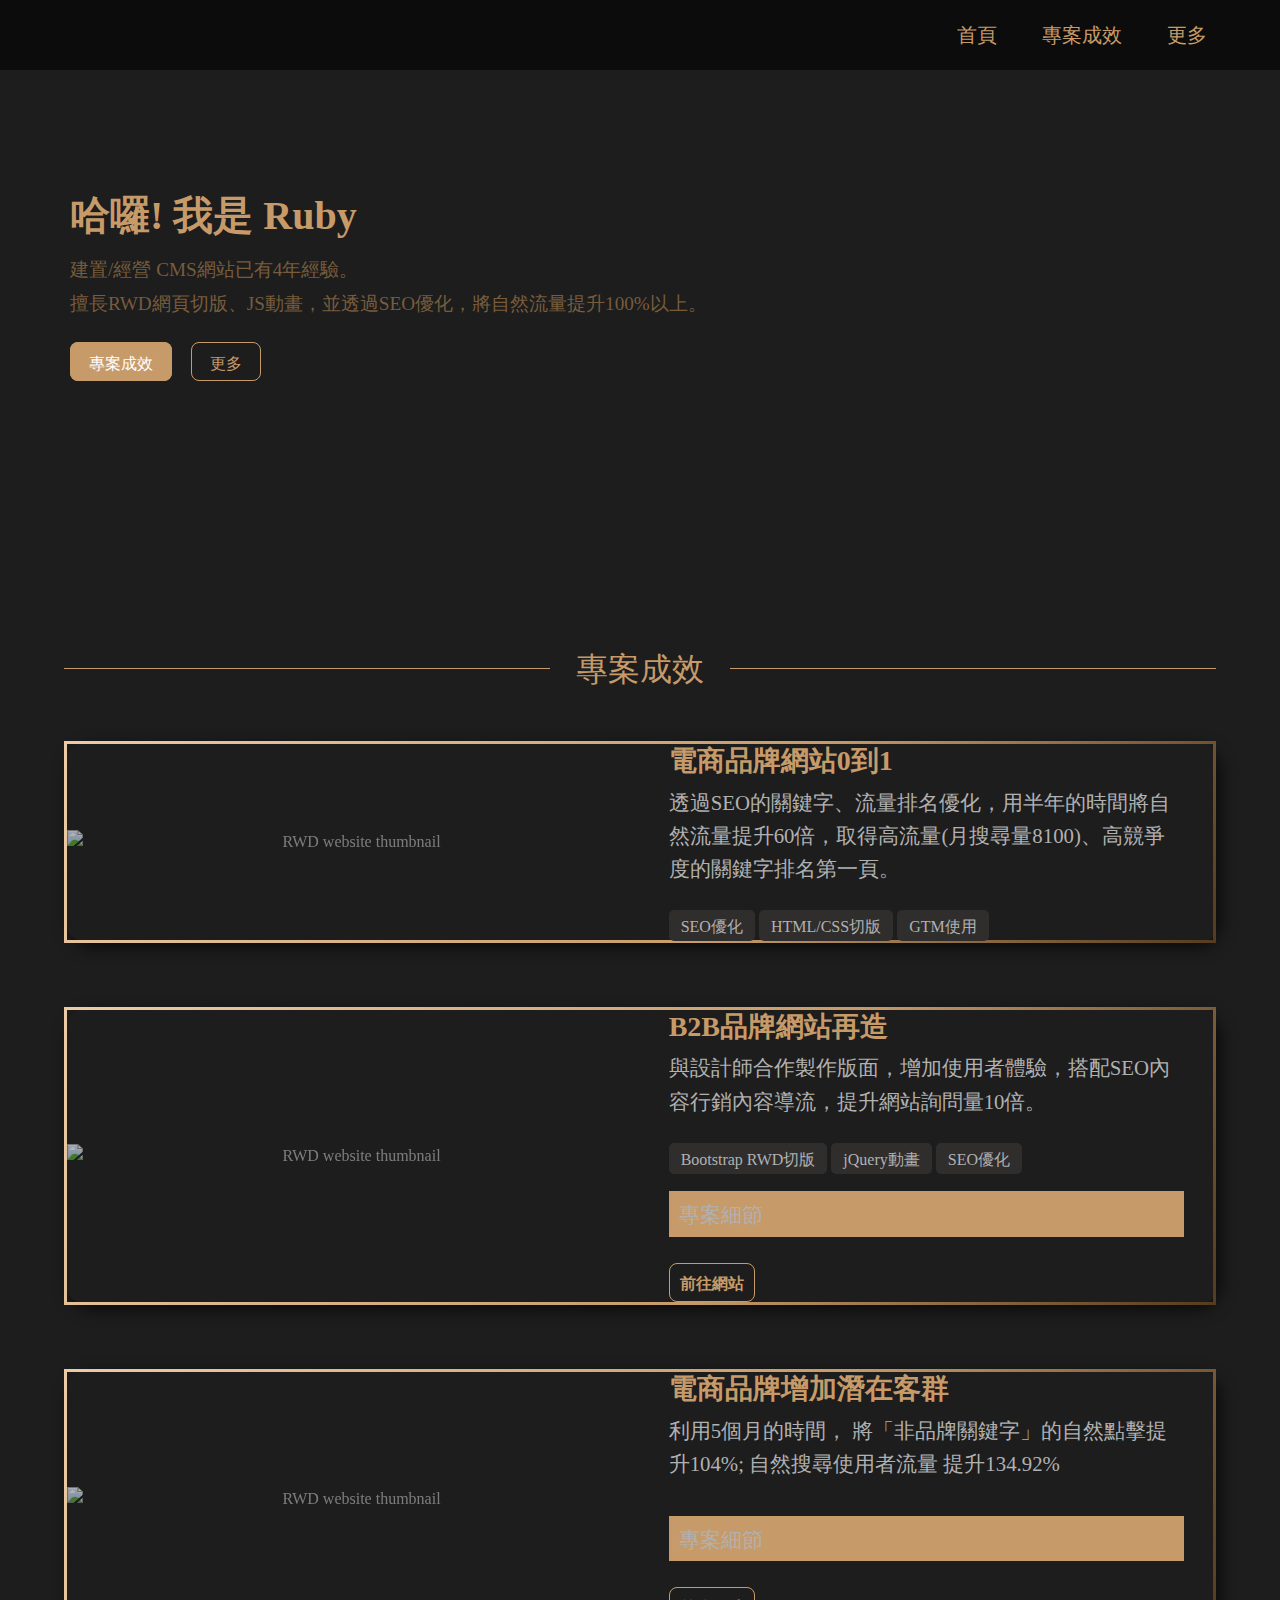
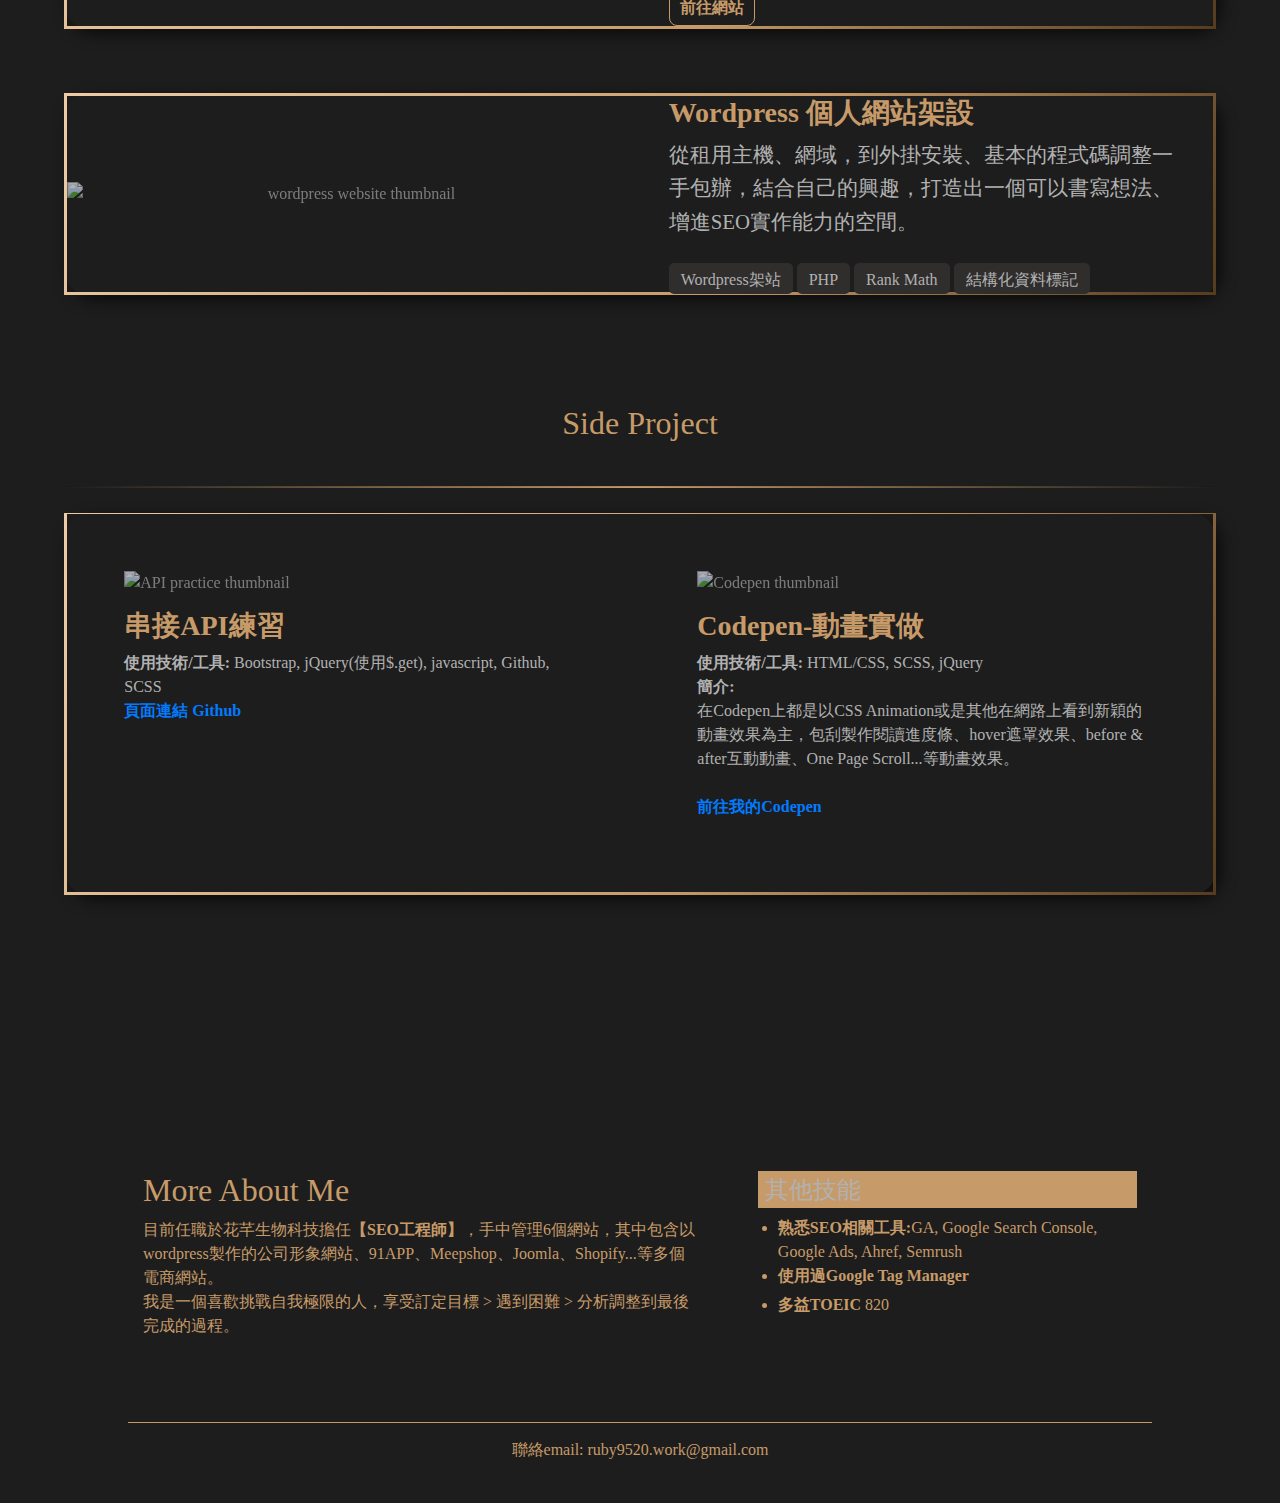
==== commit 77b84150: "still" ====
--- a/index.html
+++ b/index.html
@@ -111,9 +111,12 @@
 								<span>jQuery動畫</span>
 								<span>SEO優化</span>
 							</div>
-							<a href="http://www.ezdupe.com.tw" target="_blank">
-								<strong class="learn_more">前往網站</strong>
-							</a>
+							<div class="button">
+								<p>專案細節</p>
+								<a href="http://www.ezdupe.com.tw" target="_blank">
+									<strong class="learn_more">前往網站</strong>
+								</a>
+							</div>
 						</div>
 					</div>
 				</div>
@@ -130,10 +133,13 @@
 								利用5個月的時間，
 								將「非品牌關鍵字」的自然點擊提升104%;
 								自然搜尋使用者流量 提升134.92%
-							</p> 
-							<a href="https://goodgod.tw" target="_blank">
-								<strong class="learn_more">前往網站</strong>
-							</a>
+							</p>
+							<div class="button">
+								<p>專案細節</p>
+								<a href="https://goodgod.tw" target="_blank">
+									<strong class="learn_more">前往網站</strong>
+								</a>
+							</div>
 						</div>
 					</div>
 				</div>
@@ -145,37 +151,20 @@
 						<div class="effect">
 							<h3>Wordpress 個人網站架設</h3>
 							<p>
-								從租用主機、網域，到外掛安裝、基本的程式碼調整一手包辦
+								從租用主機、網域，到外掛安裝、基本的程式碼調整一手包辦，結合自己的興趣，打造出一個可以書寫想法、增進SEO實作能力的空間。
 							</p>
 							<div class="tag">
 								<span>Wordpress架站</span>
 								<span>PHP</span>
 								<span>Rank Math</span>
 								<span>結構化資料標記</span>
-							</div> 
+							</div>
 						</div>
 					</div>
 				</div>
 			</div>
 			<div class="col-12 content_work">
 				<h2>Side Project</h2><hr>
-				<div class="row">
-					<div class="col-lg-6 col-12">
-					</div>
-					<div class="col-lg-6 col-12 content">
-						<h3>Wordpress個人部落格經營</h3>
-						<p>
-							<strong>簡介:</strong><br>
-							去年底因參加了wordpress架站的課程，自己也動手實作了一個網站。<br>
-							從購買網域、租用主機到外掛安裝、網頁的色調選擇都一手包辦，結合自己的興趣，打造出一個可以書寫想法、增進SEO實作能力及網頁設計能力的空間。
-							<br><br>
-							<strong>*目前網站自然搜尋已達 1500人次/月*</strong><br><br>
-							<strong>使用技術/工具:</strong> <br>
-							Wordpress, PHP, HTML/CSS, Bootstrap, jQuery, Google Analytics, 結構化資料標記 <br>
-							<!-- <a href="https://search4labs.com" target="_blank"><strong class="learn_more">了解更多</strong></a> -->
-						</p>
-					</div>
-				</div>
 				<div class="row two_column">
 					<div class="col-lg-6 col-md-12">
 						<img src="https://drive.google.com/uc?export=view&id=1Q4RzWXE0jasQdRUBvQqr4Uk25t3JRcQs" alt="API practice thumbnail" />
--- a/css/style.css
+++ b/css/style.css
@@ -100,8 +100,7 @@
   background-repeat: no-repeat;
   background-size: cover;
   overflow: hidden;
-  margin-top: -70px;
-  padding: 12% 4%; }
+  margin-top: -70px; }
   .intro .link {
     margin-top: 30px; }
     .intro .link > a {
@@ -132,13 +131,12 @@
   position: relative;
   z-index: 2;
   padding-top: 100px; }
-  .skill > div:nth-of-type(1) {
-    border-top: 1px solid #c79b69; }
   .skill h2 {
     color: #c79b69;
     transform: translateY(-50%);
     background: #1d1d1d;
-    padding: 0 26px; }
+    padding: 0 26px;
+    display: inline-block; }
   .skill .bar {
     margin: 5px 0;
     align-items: flex-end;
@@ -163,22 +161,21 @@
     color: #b1b1b1;
     max-width: 1440px;
     margin-top: 5vw; }
+    .skill > .content_work > div:nth-of-type(1) {
+      border-top: 1px solid #c79b69; }
     .skill > .content_work .effect {
       width: 100%;
       border-radius: 5px;
-      padding: 8% 5%;
+      padding: 0 5%;
       color: #b1b1b1;
       height: 100%;
       background: #1d1d1d;
-      border: 1px solid;
-      border-image-source: linear-gradient(301deg, #553c1e 0%, #c79b69 40%, #eccba6 100%);
-      border-image-slice: 1;
       display: flex;
       flex-direction: column;
       justify-content: center;
       line-height: 1.6; }
       .skill > .content_work .effect p {
-        font-size: 1.5em;
+        font-size: 1.3em;
         color: #b1b1b1; }
       .skill > .content_work .effect .tag {
         margin-top: 1vw; }
@@ -206,7 +203,10 @@
     .skill > .content_work > .row {
       box-shadow: 5px 5px 15px rgba(0, 0, 0, 0.619);
       margin: 2vw auto 5vw;
-      border-radius: 25px; }
+      border-radius: 25px;
+      border: 3px solid;
+      border-image-source: linear-gradient(301deg, #553c1e 0%, #c79b69 40%, #eccba6 100%);
+      border-image-slice: 1; }
       .skill > .content_work > .row > div {
         padding: 0;
         width: 100%;
@@ -223,7 +223,7 @@
             margin-top: 10px; }
         .skill > .content_work > .row > div img {
           width: 100%;
-          filter: brightness(0.5); }
+          filter: brightness(0.7); }
         .skill > .content_work > .row > div h3 {
           width: 100%;
           color: #c79b69;
@@ -277,15 +277,23 @@
       padding: 15px 5% 0;
       border-top: 1px solid #c79b69; }
 
-.learn_more {
-  background: #c79b69;
-  border-radius: 8px;
-  padding: 7px 10px 5px;
-  color: #b1b1b1;
-  display: inline-block;
-  margin-top: 10px; }
-  .learn_more:hover {
-    box-shadow: 0px 0px 6px 1px #c79b69 !important; }
+.button {
+  margin-top: 1.5vw; }
+  .button p {
+    background: #c79b69;
+    padding: 7px 10px 5px;
+    color: #fff; }
+    .button p:hover {
+      box-shadow: 0px 0px 6px 1px #c79b69 !important; }
+  .button .learn_more {
+    border: 1px solid #c79b69;
+    border-radius: 8px;
+    padding: 7px 10px 5px;
+    color: #c79b69;
+    display: inline-block;
+    margin-top: 10px; }
+    .button .learn_more:hover {
+      box-shadow: 0px 0px 6px 1px #c79b69 !important; }
 
 /*animation*/
 @keyframes slideIn-left {
